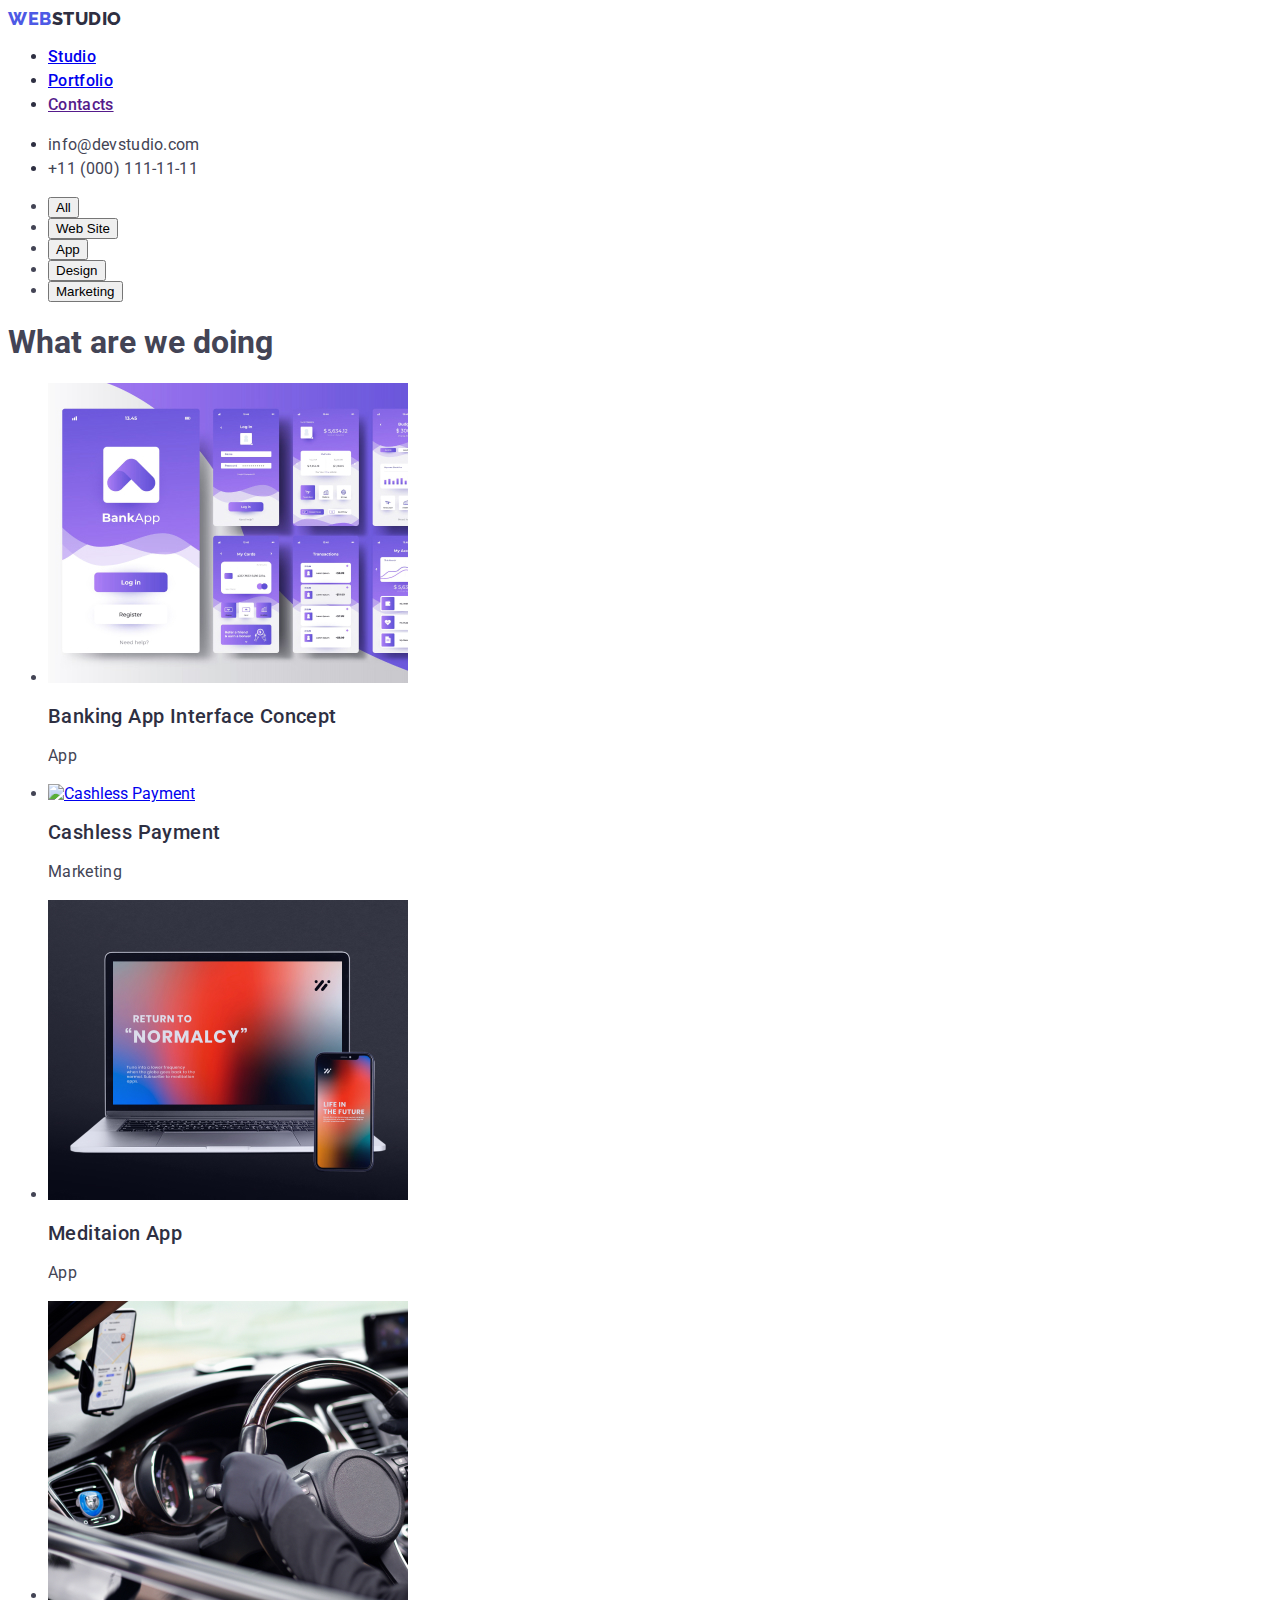
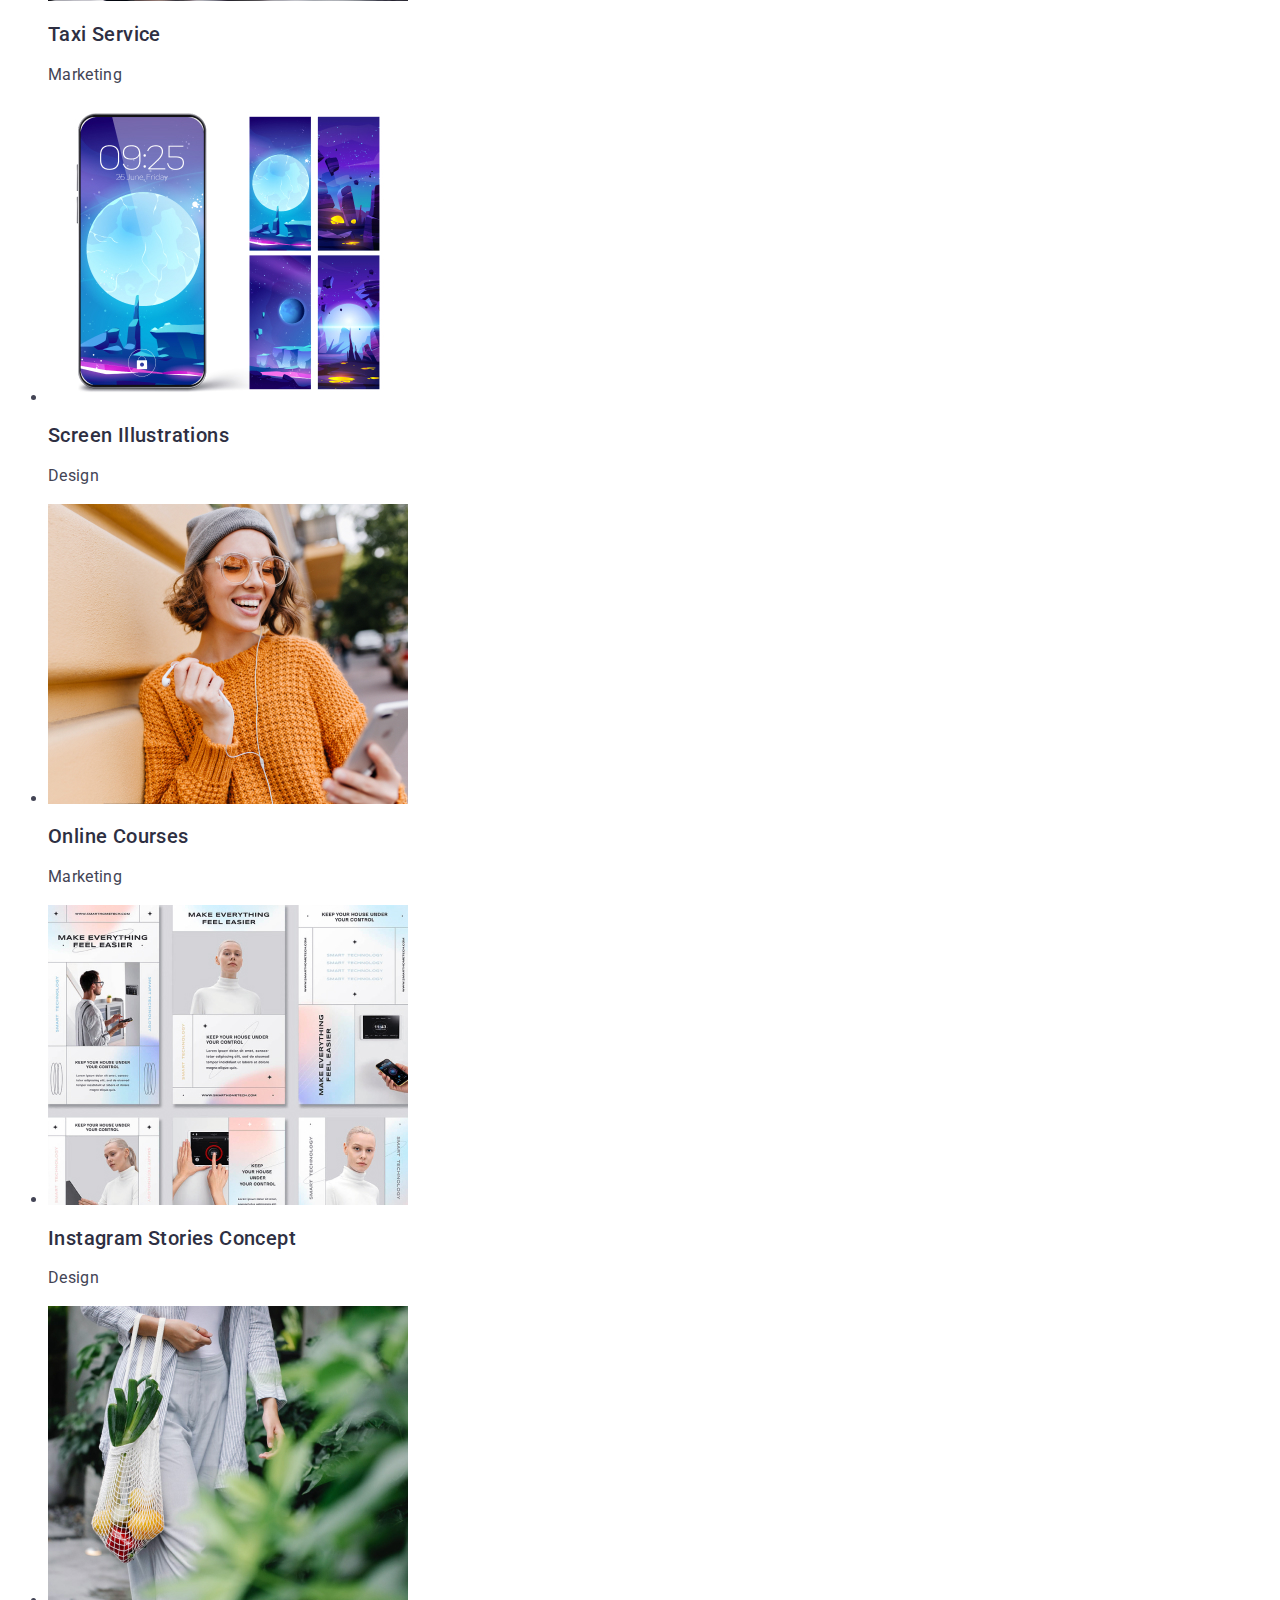
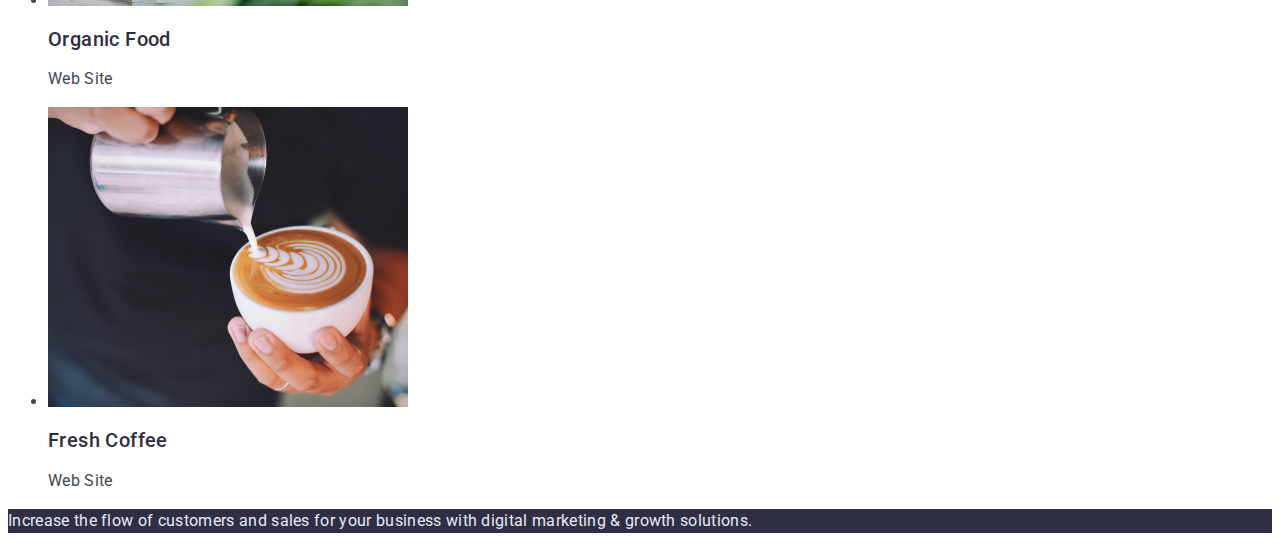
==== portfolio.html @ c4b6f971 "start" ====
<!DOCTYPE html>
<html lang="en">
  <head>
    <meta charset="UTF-8" />
    <meta http-equiv="X-UA-Compatible" content="IE=edge" />
    <meta name="viewport" content="width=device-width, initial-scale=1.0" />
    <title>WebStudio</title>
    <link rel="preconnect" href="https://fonts.googleapis.com" />
    <link rel="preconnect" href="https://fonts.gstatic.com" crossorigin />
    <link
      href="https://fonts.googleapis.com/css2?family=Raleway:wght@800&family=Roboto:wght@400;500;700&display=swap"
      rel="stylesheet"
    />
    <link rel="stylesheet" href="./css/style.css" />
  </head>
  <!-- HEADER -->
  <body class="body" id="body">
    <header class="header">
      <nav class="header-nav">
        <a class="header-logo link" href="./index.html"
          >WEB<span class="header-studio">Studio</span>
        </a>
        <ul class="header-list list">
          <li class="header-item link">
            <a href="./index.html">Studio</a>
          </li>
          <li class="header-item link">
            <a href="./portfolio.html">Portfolio</a>
          </li>
          <li class="header-item link">
            <a href="">Contacts</a>
          </li>
        </ul>
      </nav>
      <!-- ADDRESS -->
      <address class="header-address">
        <ul class="header-list list">
          <li class="header-item">
            <a class="address link" href="mailto:info@devstudio.com"
              >info@devstudio.com</a
            >
          </li>
          <li class="header-item">
            <a class="address link" href="tel:+110001111111"
              >+11 (000) 111-11-11</a
            >
          </li>
        </ul>
      </address>
    </header>
    <!-- BUTTONS -->
    <main>
      <ul class="list">
        <li>
          <button type="button" class="filter-btn">All</button>
        </li>
        <li>
          <button type="button" class="filter-btn">Web Site</button>
        </li>
        <li>
          <button type="button" class="filter-btn">App</button>
        </li>
        <li>
          <button type="button" class="filter-btn">Design</button>
        </li>

        <li>
          <button type="button" class="filter-btn">Marketing</button>
        </li>
      </ul>
      <!-- OUR PROJECTS -->

      <section>
        <h1>What are we doing</h1>
        <ul class="section-ul list">
          <li>
            <a href="./images/img.jpg">
              <img
                src="./images/img.jpg"
                alt="Banking App Interface Concept"
                width="360"
                height="300"
              />
            </a>
            <h2 class="card-titel">Banking App Interface Concept</h2>
            <p class="card-text">App</p>
          </li>
          <li>
            <a href="./images/img 2.jpg">
              <img
                src="images/img2.jpg"
                alt="Cashless Payment"
                width="360"
                height="300"
              />
            </a>
            <h2 class="card-titel">Cashless Payment</h2>
            <p class="card-text">Marketing</p>
          </li>
          <li>
            <a href="images/img3.jpg">
              <img
                src="images/img3.jpg"
                alt="Meditaion App"
                width="360"
                height="300"
              />
            </a>
            <h2 class="card-titel">Meditaion App</h2>
            <p class="card-text">App</p>
          </li>
          <li>
            <a href="images/img4.jpg">
              <img
                src="images/img4.jpg"
                alt="Taxi Service"
                width="360"
                height="300"
              />
            </a>
            <h2 class="card-titel">Taxi Service</h2>
            <p class="card-text">Marketing</p>
          </li>
          <li>
            <a href="images/img5.jpg">
              <img
                src="images/img5.jpg"
                alt="Screen Illustrations"
                width="360"
                height="300"
              />
            </a>
            <h2 class="card-titel">Screen Illustrations</h2>
            <p class="card-text">Design</p>
          </li>
          <li>
            <a href="images/img6.jpg">
              <img
                src="images/img6.jpg"
                alt="Online Courses"
                width="360"
                height="300"
              />
            </a>
            <h2 class="card-titel">Online Courses</h2>
            <p class="card-text">Marketing</p>
          </li>
          <li>
            <a href="./images/img7.jpg">
              <img
                src="images/img7.jpg"
                alt="Instagram Stories Concept"
                width="360"
                height="300"
              />
            </a>
            <h2 class="card-titel">Instagram Stories Concept</h2>
            <p class="card-text">Design</p>
          </li>
          <li>
            <a href="./images/img8.jpg">
              <img
                src="./images/img8.jpg"
                alt="Organic Food"
                width="360"
                height="300"
              />
            </a>
            <h2 class="card-titel">Organic Food</h2>
            <p class="card-text">Web Site</p>
          </li>
          <li>
            <a href="./images/img9.jpg">
              <img
                src="./images/img9.jpg"
                alt="Fresh Coffee"
                width="360"
                height="300"
              />
            </a>
            <h2 class="card-titel">Fresh Coffee</h2>
            <p class="card-text">Web Site</p>
          </li>
        </ul>
      </section>
    </main>
    <!-- FOOTER -->
    <footer class="footer-color">
      <p class="footer-text">
        Increase the flow of customers and sales for your business with digital
        marketing & growth solutions.
      </p>
    </footer>
  </body>
</html>
---- css/style.css ----
/* HEADER */
body {
  font-family: "Roboto", sans-serif;
  color: #434455;
}

.header {
  color: #ffffff;
}

.link {
  text-decoration: none;
}

.header-logo {
  font-family: "Raleway", sans-serif;
  font-style: normal;
  font-weight: 800;
  font-size: 18px;
  line-height: 1.17;
  letter-spacing: 0.03em;
  text-transform: uppercase;
  color: #4d5ae5;
  text-decoration: none;
}

.header-studio {
  font-family: "Raleway", sans-serif;
  font-style: normal;
  font-weight: 800;
  font-size: 18px;
  line-height: 1.17;
  letter-spacing: 0.03em;
  text-transform: uppercase;
  color: #2e2f42;
  text-decoration: none;
}

.header-item {
  font-weight: 500;
  font-size: 16px;
  line-height: 1.5;
  letter-spacing: 0.02em;
  color: #2e2f42;
}

/* ADDRESS */

.header-address {
  font-style: normal;
}

.header-list {
  font-weight: 400;
  font-size: 16px;
  line-height: 1.5;
  letter-spacing: 0.02em;
  color: #434455;
}

.header-list {
  font-weight: 400;
  font-size: 16px;
  line-height: 1.5;
  letter-spacing: 0.02em;
  color: #434455;
}

.link {
  text-decoration: none;
}

.address {
  font-weight: 400;
  font-size: 16px;
  line-height: 1.5;
  letter-spacing: 0.02em;
  color: #434455;
}

.address:hover {
  color: #404bbf;
}

.address:focus {
  color: #404bbf;
}

/* MAIN */

.main {
  background-color: #2e2f42;
}

.main-title {
  font-family: "Roboto", sans-serif;
  font-style: normal;
  font-weight: 700;
  font-size: 56px;
  line-height: 1.5;
  letter-spacing: 0.02em;
  color: #ffffff;
}

.modal-btn {
  font-family: "Roboto", sans-serif;
  font-weight: 500;
  font-size: 16px;
  line-height: calc(24 / 16);
  align-items: center;
  letter-spacing: 0.04em;
  cursor: pointer;
  border: none;
}

.subtitel {
  font-family: "Roboto", sans-serif;
  font-style: normal;
  font-weight: 500;
  font-size: 20px;
  line-height: 1.5;
  letter-spacing: 0.02em;
  color: #2e2f42;
}

.text {
  font-family: "Roboto", sans-serif;
  font-style: normal;
  font-weight: 400;
  font-size: 16px;
  line-height: 1.5;
  letter-spacing: 0.02em;
  color: #434455;
}

/* WHAT ARE WE DOING*/

/* OUR TEAM*/

.team-list .title {
  font-weight: 500;
  font-size: 20px;
  line-height: 1.2;
  letter-spacing: 0.02em;
}

.team-list .text {
  margin-top: 8px;
  margin-bottom: 0;
}

.team-list {
  display: flex;
}

.team-list .item {
  margin-left: 24px;
}
/* FOOTER */

.footer-color {
  background-color: #2e2f42;
}
.footer-text {
  font-family: "Roboto", sans-serif;
  font-style: normal;
  font-weight: 400;
  font-size: 16px;
  line-height: 1.5;
  letter-spacing: 0.02em;
  color: #e7e9fc;
}

/* Portfolio . html */

/* OUR PROJECTS */

.card-titel {
  font-weight: 500;
  font-size: 20px;
  line-height: 1.2;
  letter-spacing: 0.02em;
  color: #2e2f42;
}

.card-text {
  font-weight: 400;
  font-size: 16px;
  line-height: 1.5;
  letter-spacing: 0.02em;
  color: #434455;
}
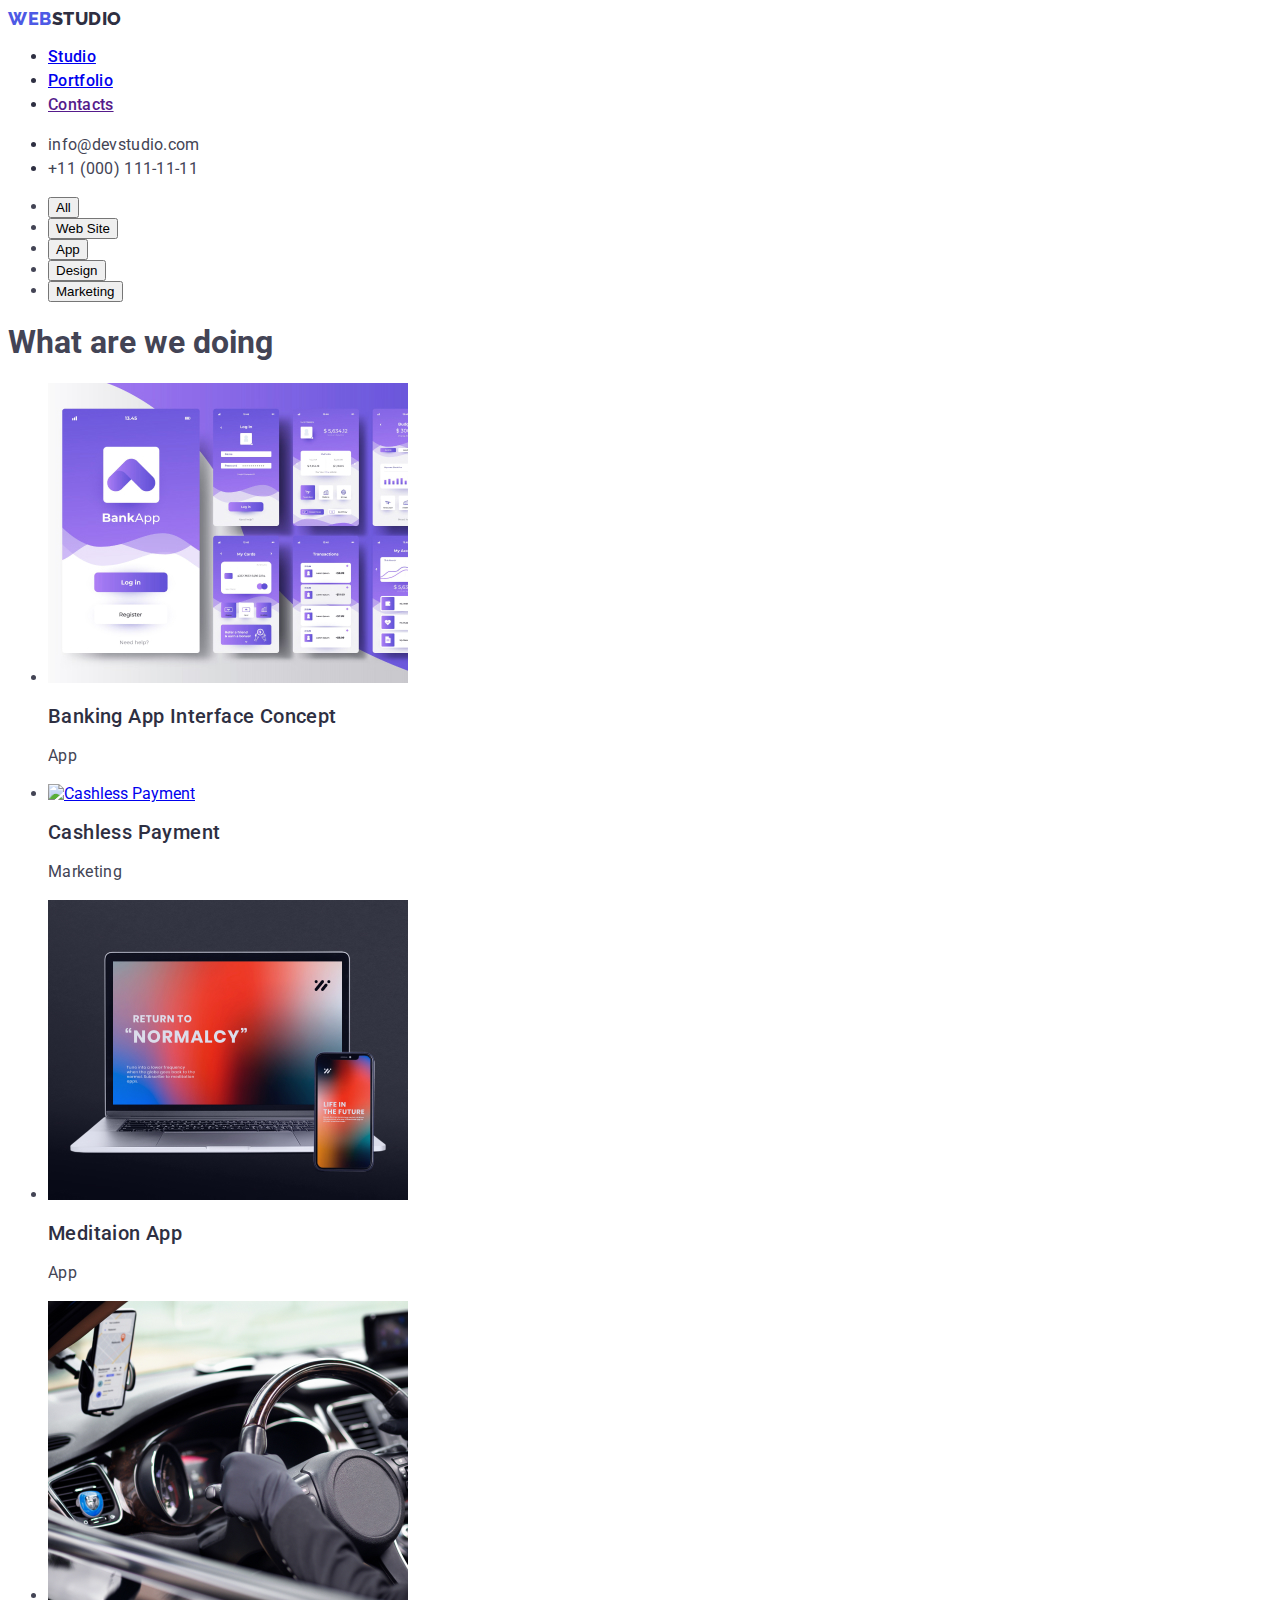
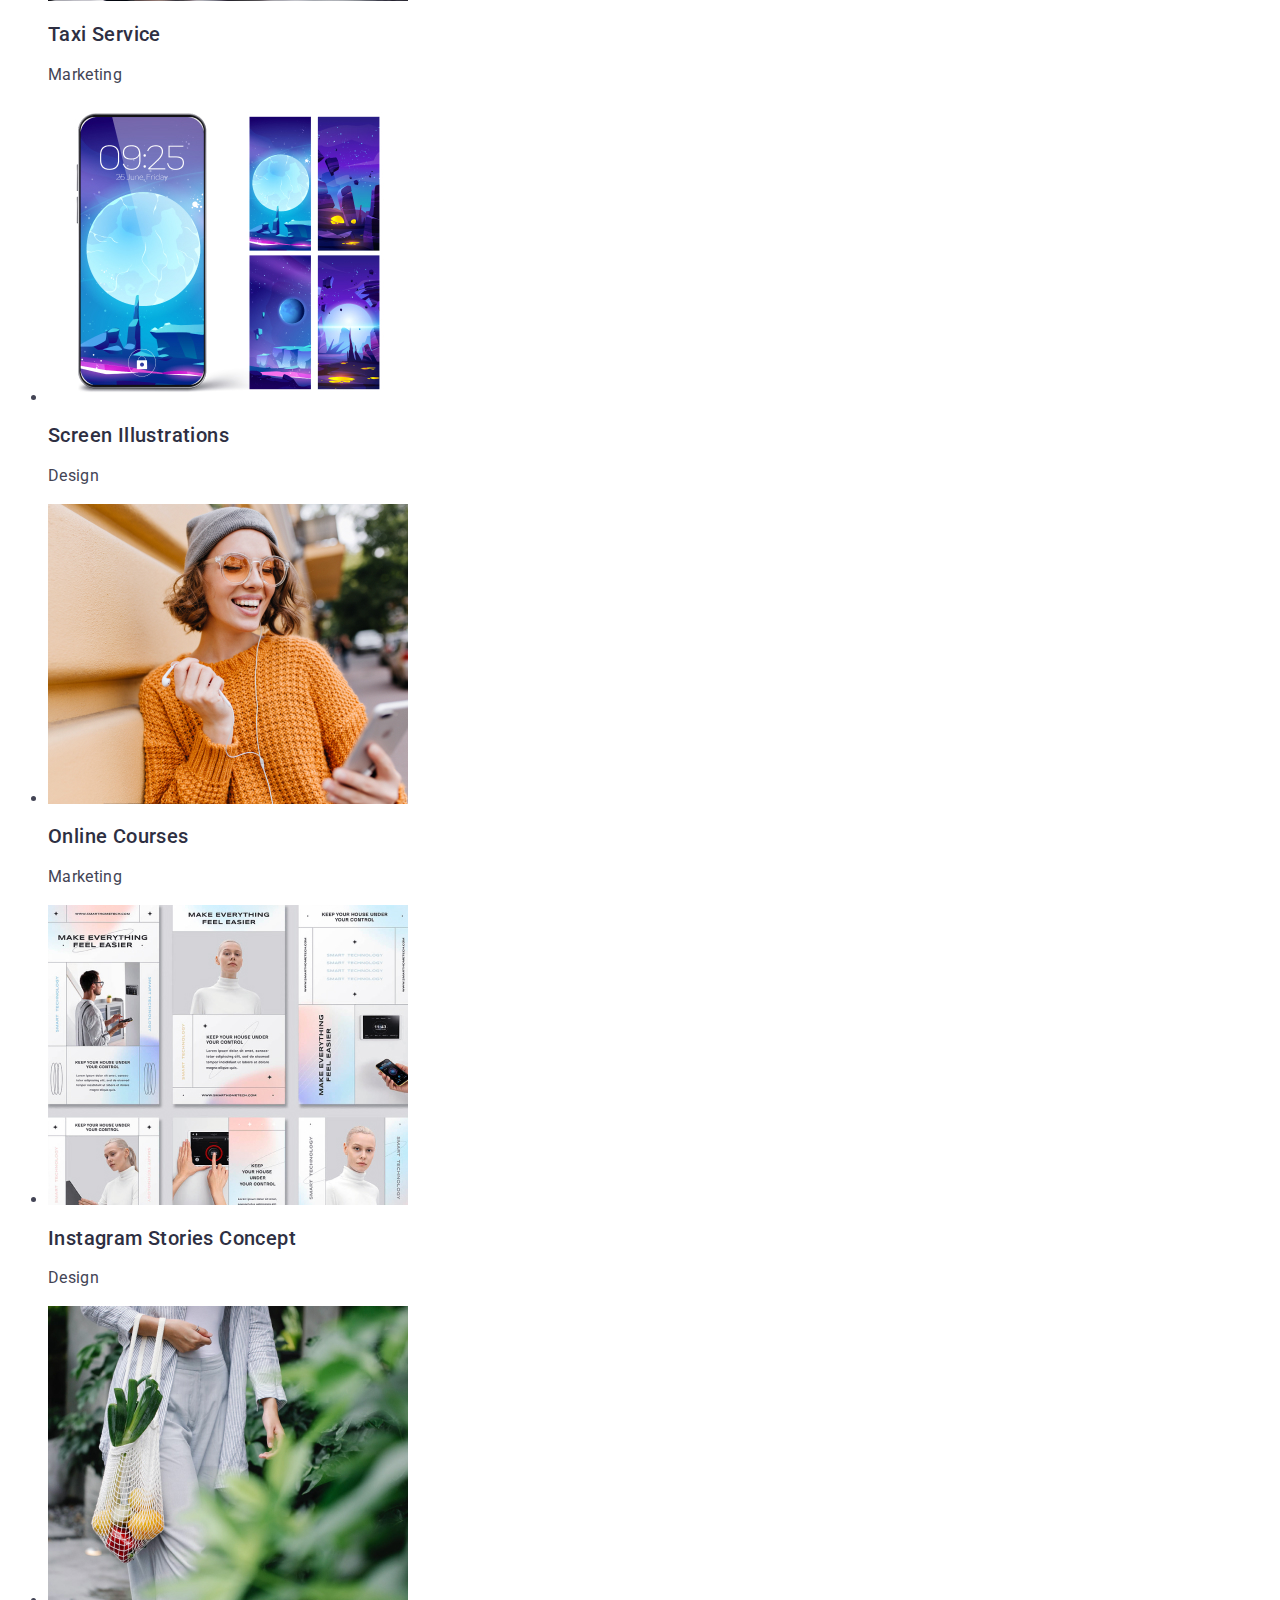
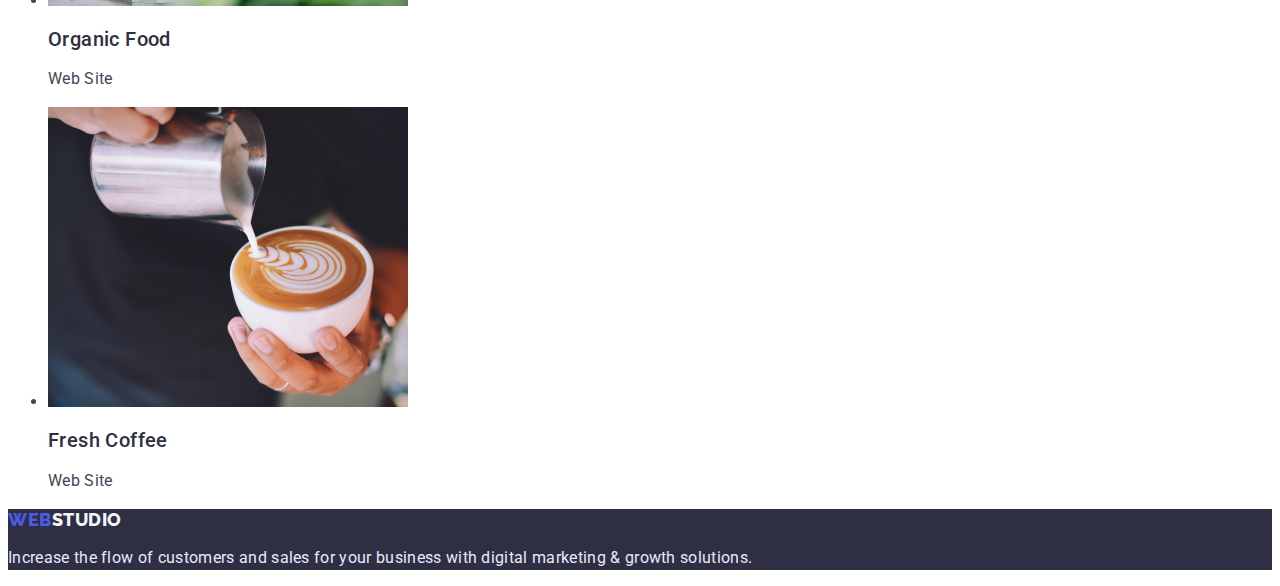
==== commit ff147d66: "start" ====
--- a/portfolio.html
+++ b/portfolio.html
@@ -186,6 +186,9 @@
     </main>
     <!-- FOOTER -->
     <footer class="footer-color">
+        <a class="header-logo link" href="./index.html"
+        >WEB<span class="header-studio-item">Studio</span>
+      </a>
       <p class="footer-text">
         Increase the flow of customers and sales for your business with digital
         marketing & growth solutions.
--- a/css/style.css
+++ b/css/style.css
@@ -170,6 +170,15 @@
   letter-spacing: 0.02em;
   color: #e7e9fc;
 }
+.header-studio-item {
+font-family: 'Raleway', sans-serif;
+font-style: normal;
+font-weight: 800;
+font-size: 18px;
+line-height: 1.17;
+letter-spacing: 0.03em;
+color: #F4F4FD
+}
 
 /* Portfolio . html */
 
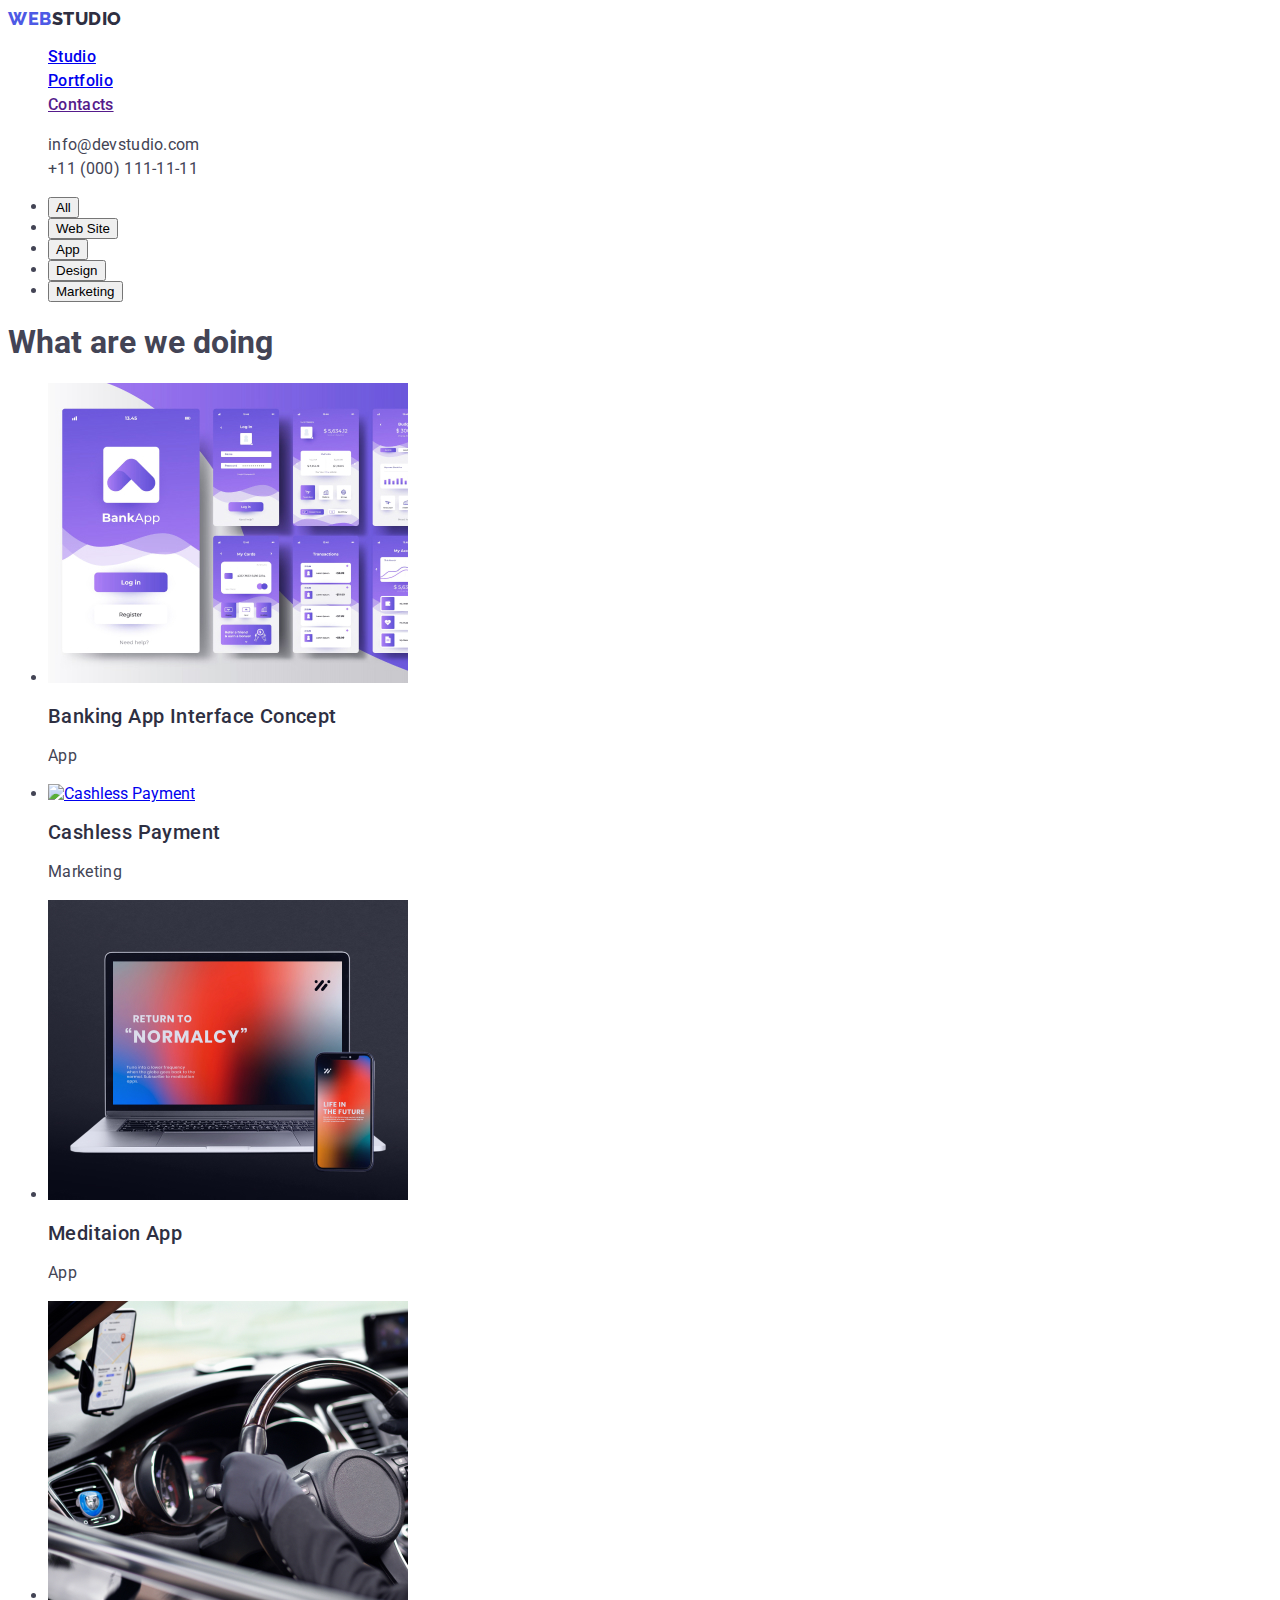
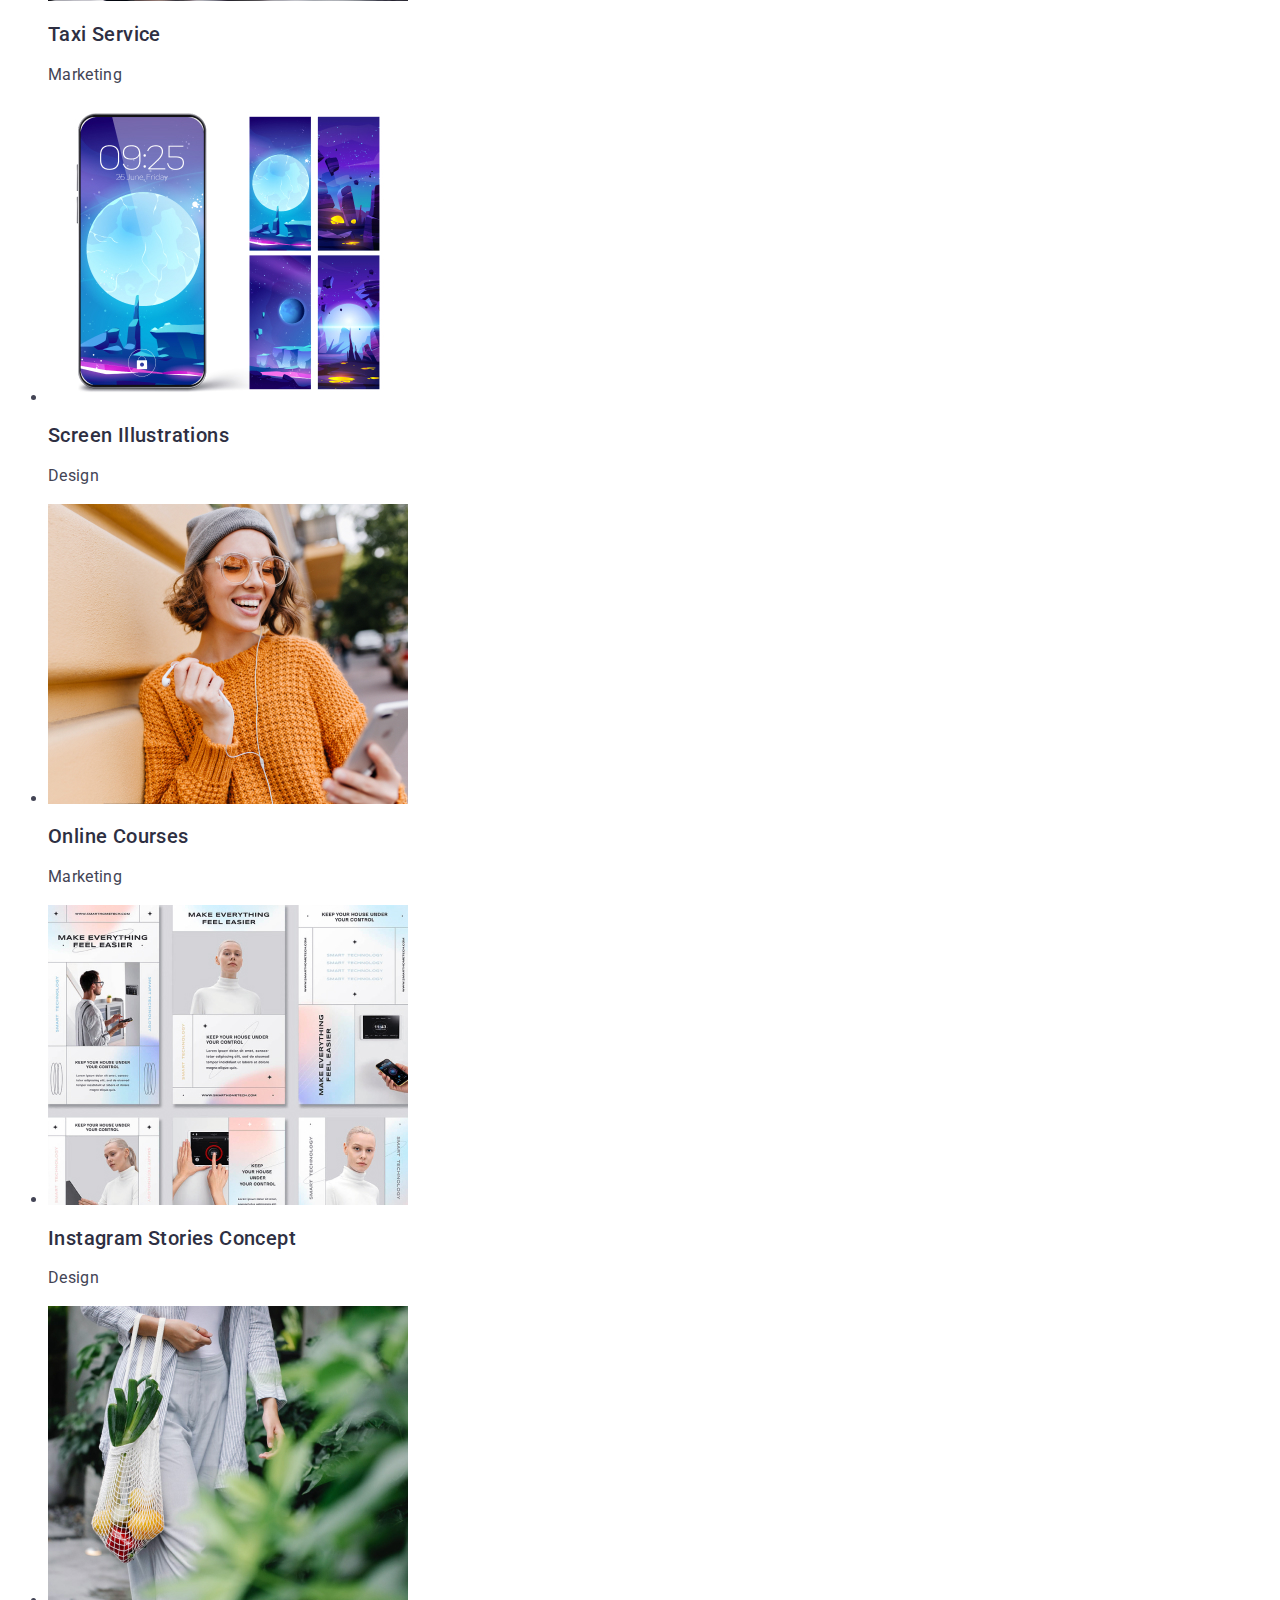
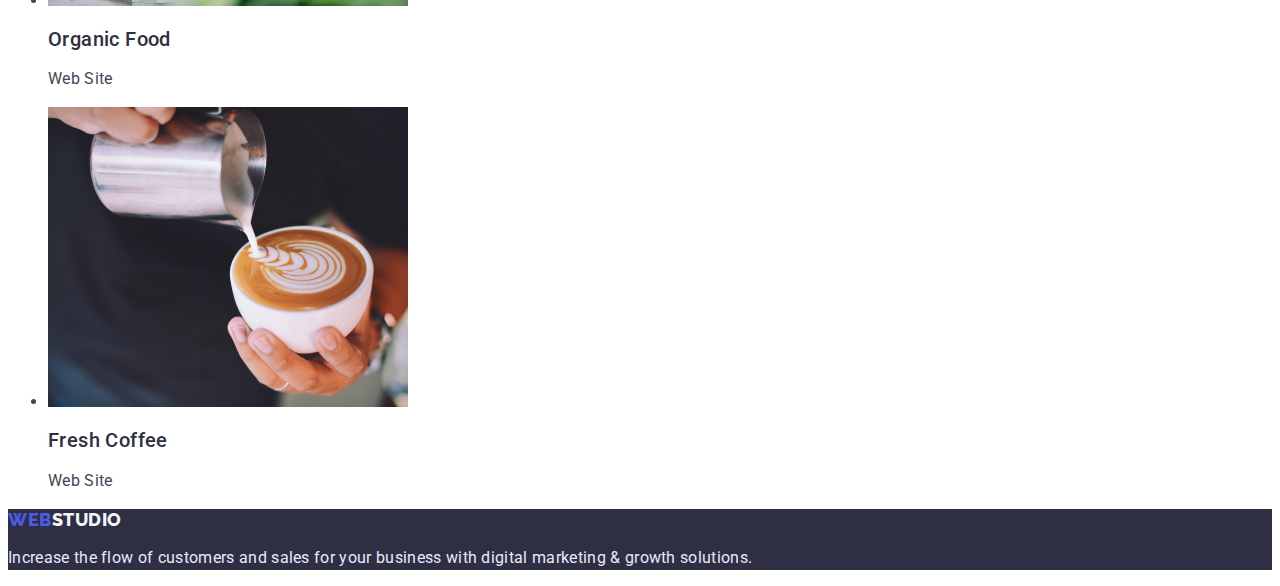
==== commit 39e59d6c: "start" ====
--- a/portfolio.html
+++ b/portfolio.html
@@ -49,7 +49,7 @@
       </address>
     </header>
     <!-- BUTTONS -->
-    <main>
+    <main class="buttons-section">
       <ul class="list">
         <li>
           <button type="button" class="filter-btn">All</button>
--- a/css/style.css
+++ b/css/style.css
@@ -42,9 +42,10 @@
   line-height: 1.5;
   letter-spacing: 0.02em;
   color: #2e2f42;
-}
-
-/* ADDRESS */
+  list-style-type: none;
+}
+
+/*** ADDRESS ****************************************************************/
 
 .header-address {
   font-style: normal;
@@ -86,7 +87,7 @@
   color: #404bbf;
 }
 
-/* MAIN */
+/*** MAIN ********************************************************/
 
 .main {
   background-color: #2e2f42;
@@ -97,9 +98,10 @@
   font-style: normal;
   font-weight: 700;
   font-size: 56px;
-  line-height: 1.5;
-  letter-spacing: 0.02em;
-  color: #ffffff;
+  line-height: 1.07;
+  letter-spacing: 0.02em;
+  color: #ffffff;
+  text-align: center;
 }
 
 .modal-btn {
@@ -111,53 +113,69 @@
   letter-spacing: 0.04em;
   cursor: pointer;
   border: none;
-}
-
+  color: #ffffff;
+}
+.subtitel-item {
+  list-style-type: none;
+}
 .subtitel {
   font-family: "Roboto", sans-serif;
   font-style: normal;
-  font-weight: 500;
-  font-size: 20px;
-  line-height: 1.5;
-  letter-spacing: 0.02em;
-  color: #2e2f42;
-}
-
-.text {
-  font-family: "Roboto", sans-serif;
-  font-style: normal;
-  font-weight: 400;
-  font-size: 16px;
-  line-height: 1.5;
-  letter-spacing: 0.02em;
-  color: #434455;
-}
-
-/* WHAT ARE WE DOING*/
-
-/* OUR TEAM*/
-
-.team-list .title {
   font-weight: 500;
   font-size: 20px;
   line-height: 1.2;
   letter-spacing: 0.02em;
-}
-
+  color: #2e2f42;
+}
+
+.text {
+  font-family: "Roboto", sans-serif;
+  font-style: normal;
+  font-weight: 400;
+  font-size: 16px;
+  line-height: 1.5;
+  letter-spacing: 0.02em;
+  color: #434455;
+}
+
+/*** WHAT ARE WE DOING****************************************************/
+
+.about-work-titel {
+  font-weight: 700;
+  font-size: 36px;
+  line-height: 1.11;
+  text-align: center;
+  letter-spacing: 0.02em;
+  text-transform: capitalize;
+  color: #2e2f42;
+}
+
+.projects-list {
+  list-style: none;
+}
+
+/**** OUR TEAM***********************************************************************/
+.team-list .title {
+  font-weight: 700;
+  font-size: 36px;
+  line-height: 1.2;
+  text-align: center;
+  letter-spacing: 0.02em;
+  color: #2e2f42;
+}
 .team-list .text {
   margin-top: 8px;
   margin-bottom: 0;
 }
-
 .team-list {
   display: flex;
 }
-
 .team-list .item {
   margin-left: 24px;
-}
-/* FOOTER */
-
+  list-style-type: none;
+}
+
+/* Footer*******************************************/
 .footer-color {
   background-color: #2e2f42;
 }
@@ -171,16 +189,25 @@
   color: #e7e9fc;
 }
 .header-studio-item {
-font-family: 'Raleway', sans-serif;
-font-style: normal;
-font-weight: 800;
-font-size: 18px;
-line-height: 1.17;
-letter-spacing: 0.03em;
-color: #F4F4FD
+  font-family: "Raleway", sans-serif;
+  font-style: normal;
+  font-weight: 800;
+  font-size: 18px;
+  line-height: 1.17;
+  letter-spacing: 0.03em;
+  text-transform: uppercase;
+  color: #f4f4fd;
+  text-decoration: none;
 }
 
 /* Portfolio . html */
+
+/* BUTTONS */
+.filter-btn:hover,
+.filter-btn:focus {
+  color: #ffffff;
+  background: #404bbf;
+}
 
 /* OUR PROJECTS */
 
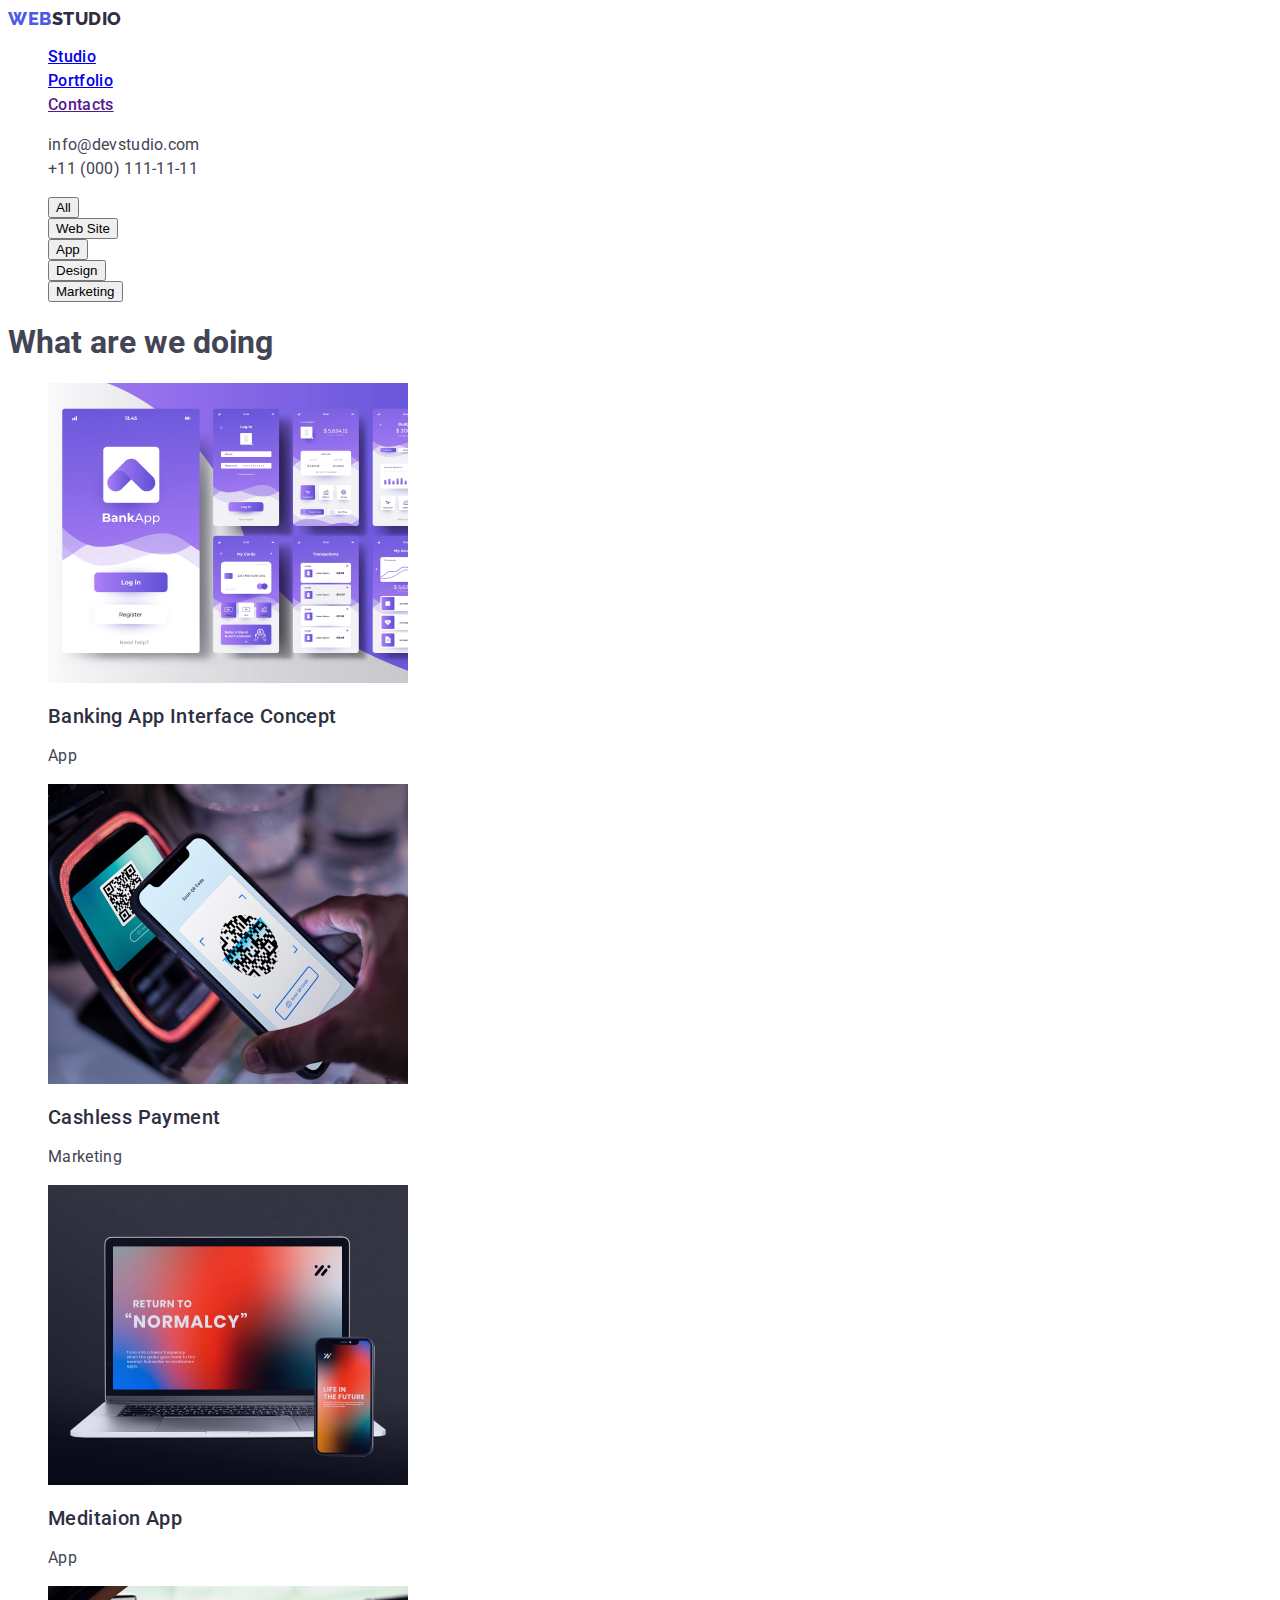
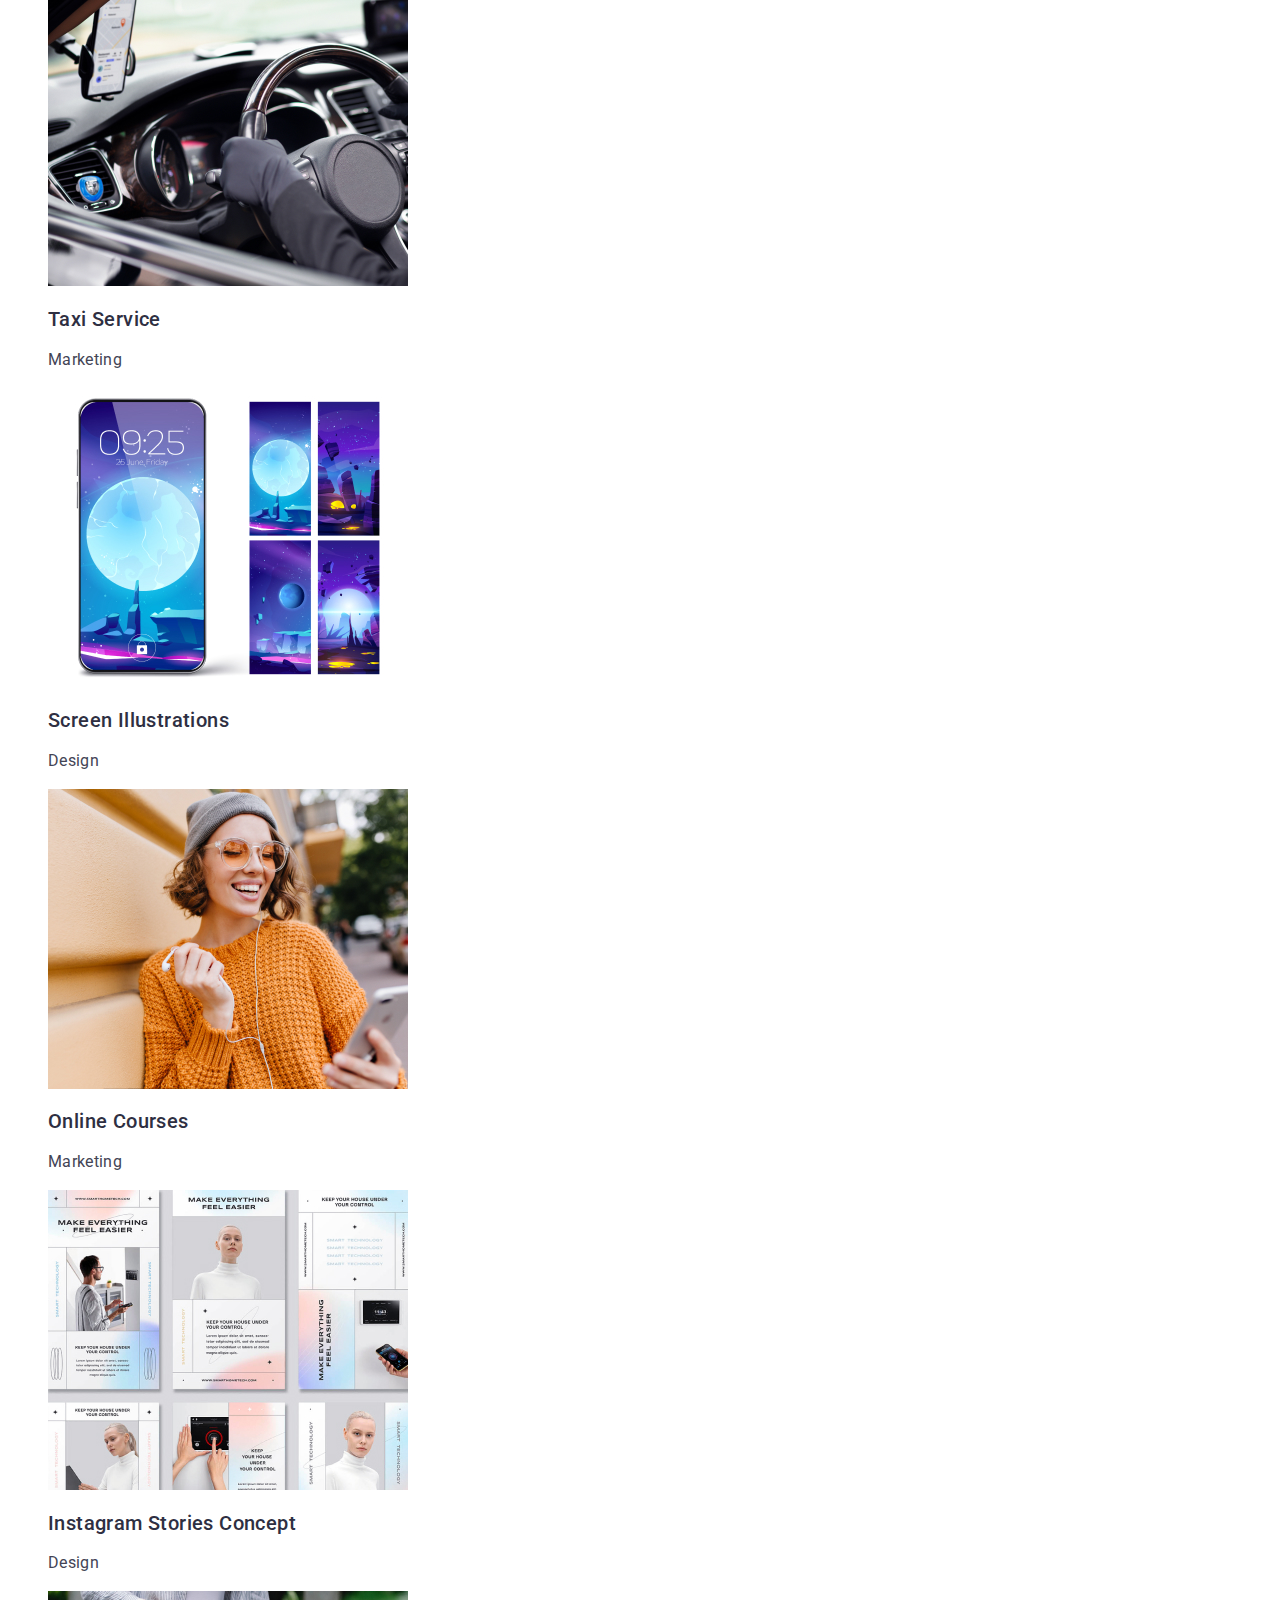
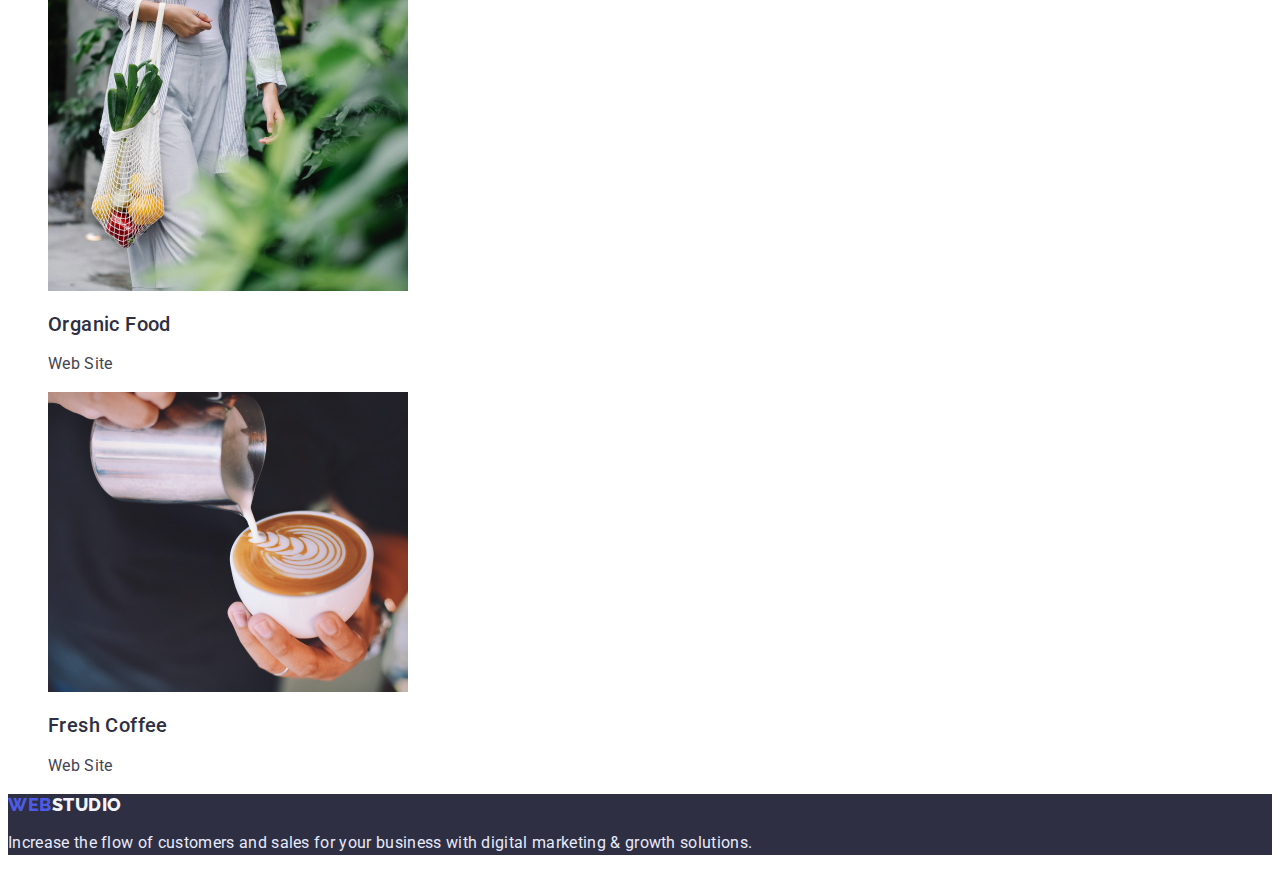
==== commit 89d91e0e: "start" ====
--- a/portfolio.html
+++ b/portfolio.html
@@ -73,7 +73,7 @@
       <section>
         <h1>What are we doing</h1>
         <ul class="section-ul list">
-          <li>
+          <li class="section-ul-item">
             <a href="./images/img.jpg">
               <img
                 src="./images/img.jpg"
@@ -85,10 +85,10 @@
             <h2 class="card-titel">Banking App Interface Concept</h2>
             <p class="card-text">App</p>
           </li>
-          <li>
+          <li class="section-ul-item">
             <a href="./images/img 2.jpg">
               <img
-                src="images/img2.jpg"
+                src="images/img 2.jpg"
                 alt="Cashless Payment"
                 width="360"
                 height="300"
@@ -97,7 +97,7 @@
             <h2 class="card-titel">Cashless Payment</h2>
             <p class="card-text">Marketing</p>
           </li>
-          <li>
+          <li class="section-ul-item">
             <a href="images/img3.jpg">
               <img
                 src="images/img3.jpg"
@@ -109,7 +109,7 @@
             <h2 class="card-titel">Meditaion App</h2>
             <p class="card-text">App</p>
           </li>
-          <li>
+          <li class="section-ul-item">
             <a href="images/img4.jpg">
               <img
                 src="images/img4.jpg"
@@ -121,7 +121,7 @@
             <h2 class="card-titel">Taxi Service</h2>
             <p class="card-text">Marketing</p>
           </li>
-          <li>
+          <li class="section-ul-item">
             <a href="images/img5.jpg">
               <img
                 src="images/img5.jpg"
@@ -133,7 +133,7 @@
             <h2 class="card-titel">Screen Illustrations</h2>
             <p class="card-text">Design</p>
           </li>
-          <li>
+          <li class="section-ul-item">
             <a href="images/img6.jpg">
               <img
                 src="images/img6.jpg"
@@ -145,7 +145,7 @@
             <h2 class="card-titel">Online Courses</h2>
             <p class="card-text">Marketing</p>
           </li>
-          <li>
+          <li class="section-ul-item">
             <a href="./images/img7.jpg">
               <img
                 src="images/img7.jpg"
@@ -157,7 +157,7 @@
             <h2 class="card-titel">Instagram Stories Concept</h2>
             <p class="card-text">Design</p>
           </li>
-          <li>
+          <li class="section-ul-item">
             <a href="./images/img8.jpg">
               <img
                 src="./images/img8.jpg"
@@ -169,7 +169,7 @@
             <h2 class="card-titel">Organic Food</h2>
             <p class="card-text">Web Site</p>
           </li>
-          <li>
+          <li class="section-ul-item">
             <a href="./images/img9.jpg">
               <img
                 src="./images/img9.jpg"
@@ -186,7 +186,7 @@
     </main>
     <!-- FOOTER -->
     <footer class="footer-color">
-        <a class="header-logo link" href="./index.html"
+      <a class="header-logo link" href="./index.html"
         >WEB<span class="header-studio-item">Studio</span>
       </a>
       <p class="footer-text">
--- a/css/style.css
+++ b/css/style.css
@@ -208,6 +208,13 @@
   color: #ffffff;
   background: #404bbf;
 }
+.list {
+  list-style: none;
+}
+
+.section-ul {
+  list-style: none;
+}
 
 /* OUR PROJECTS */
 
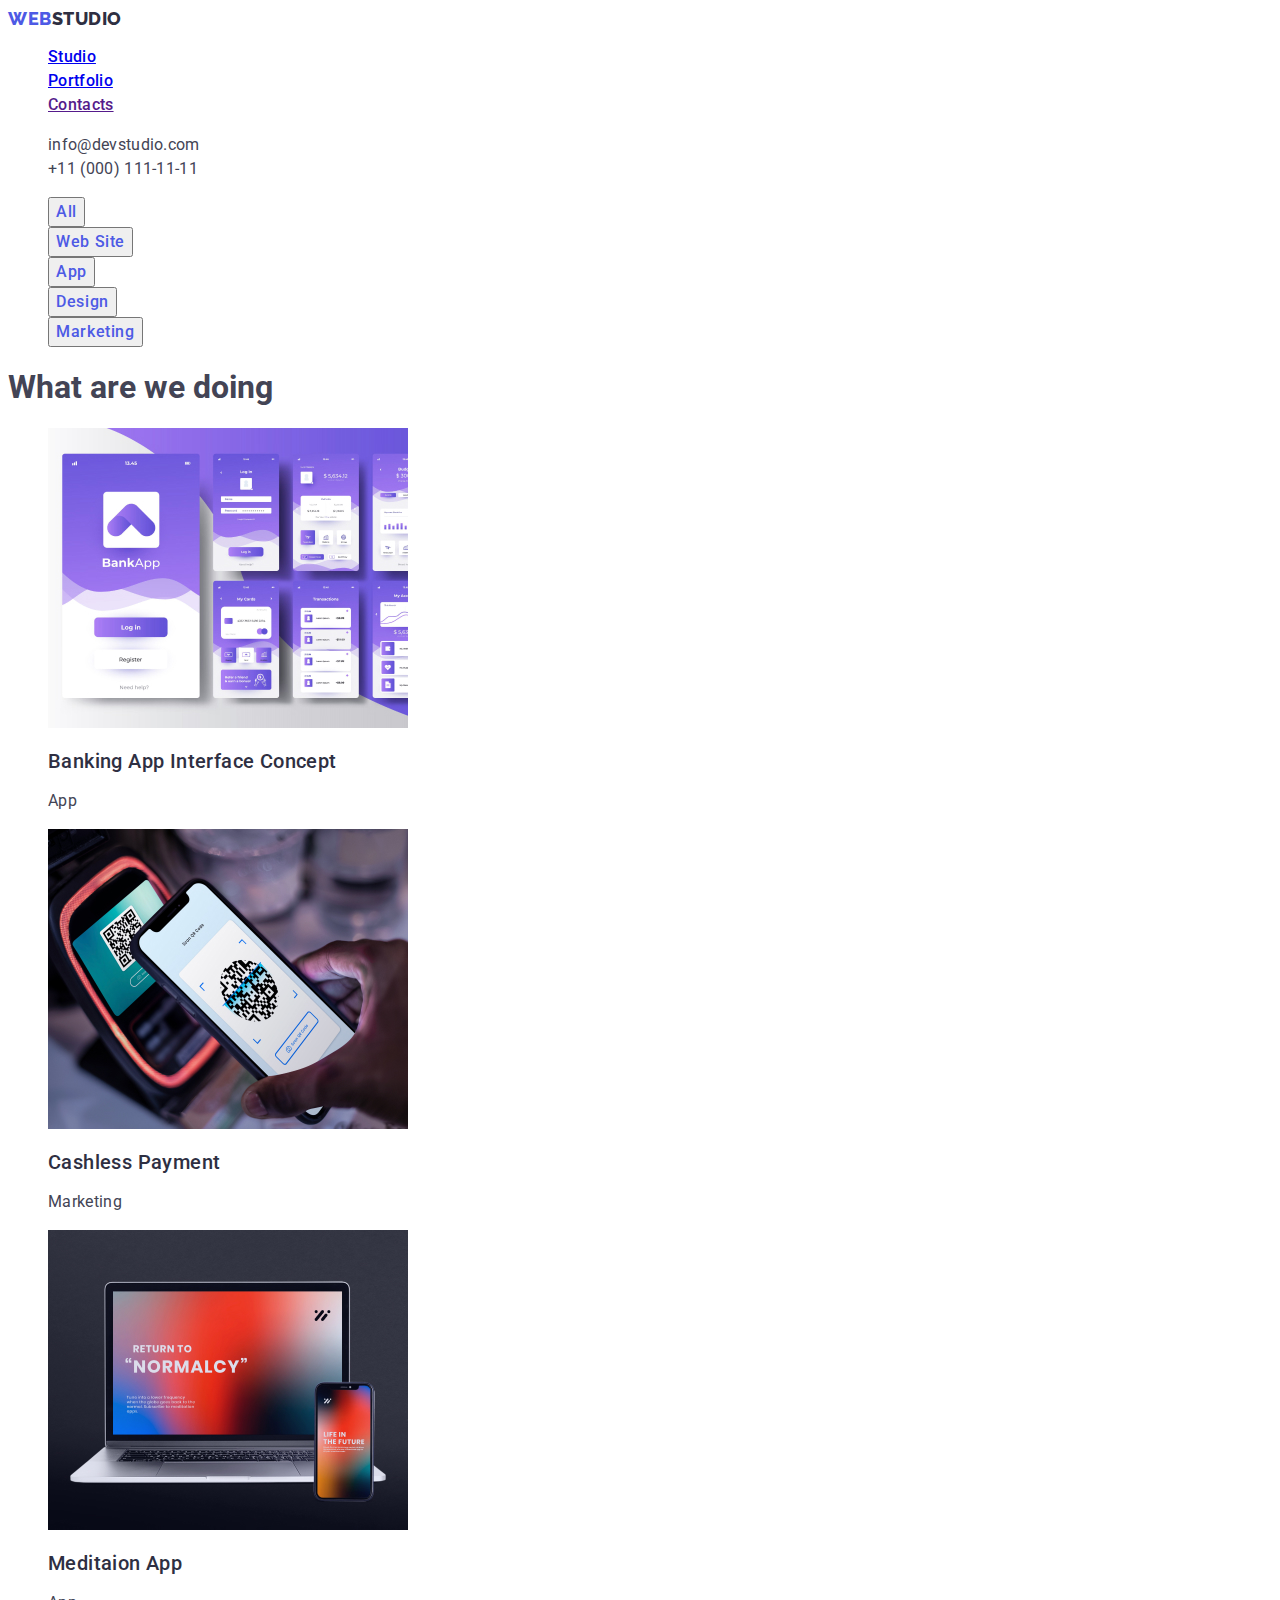
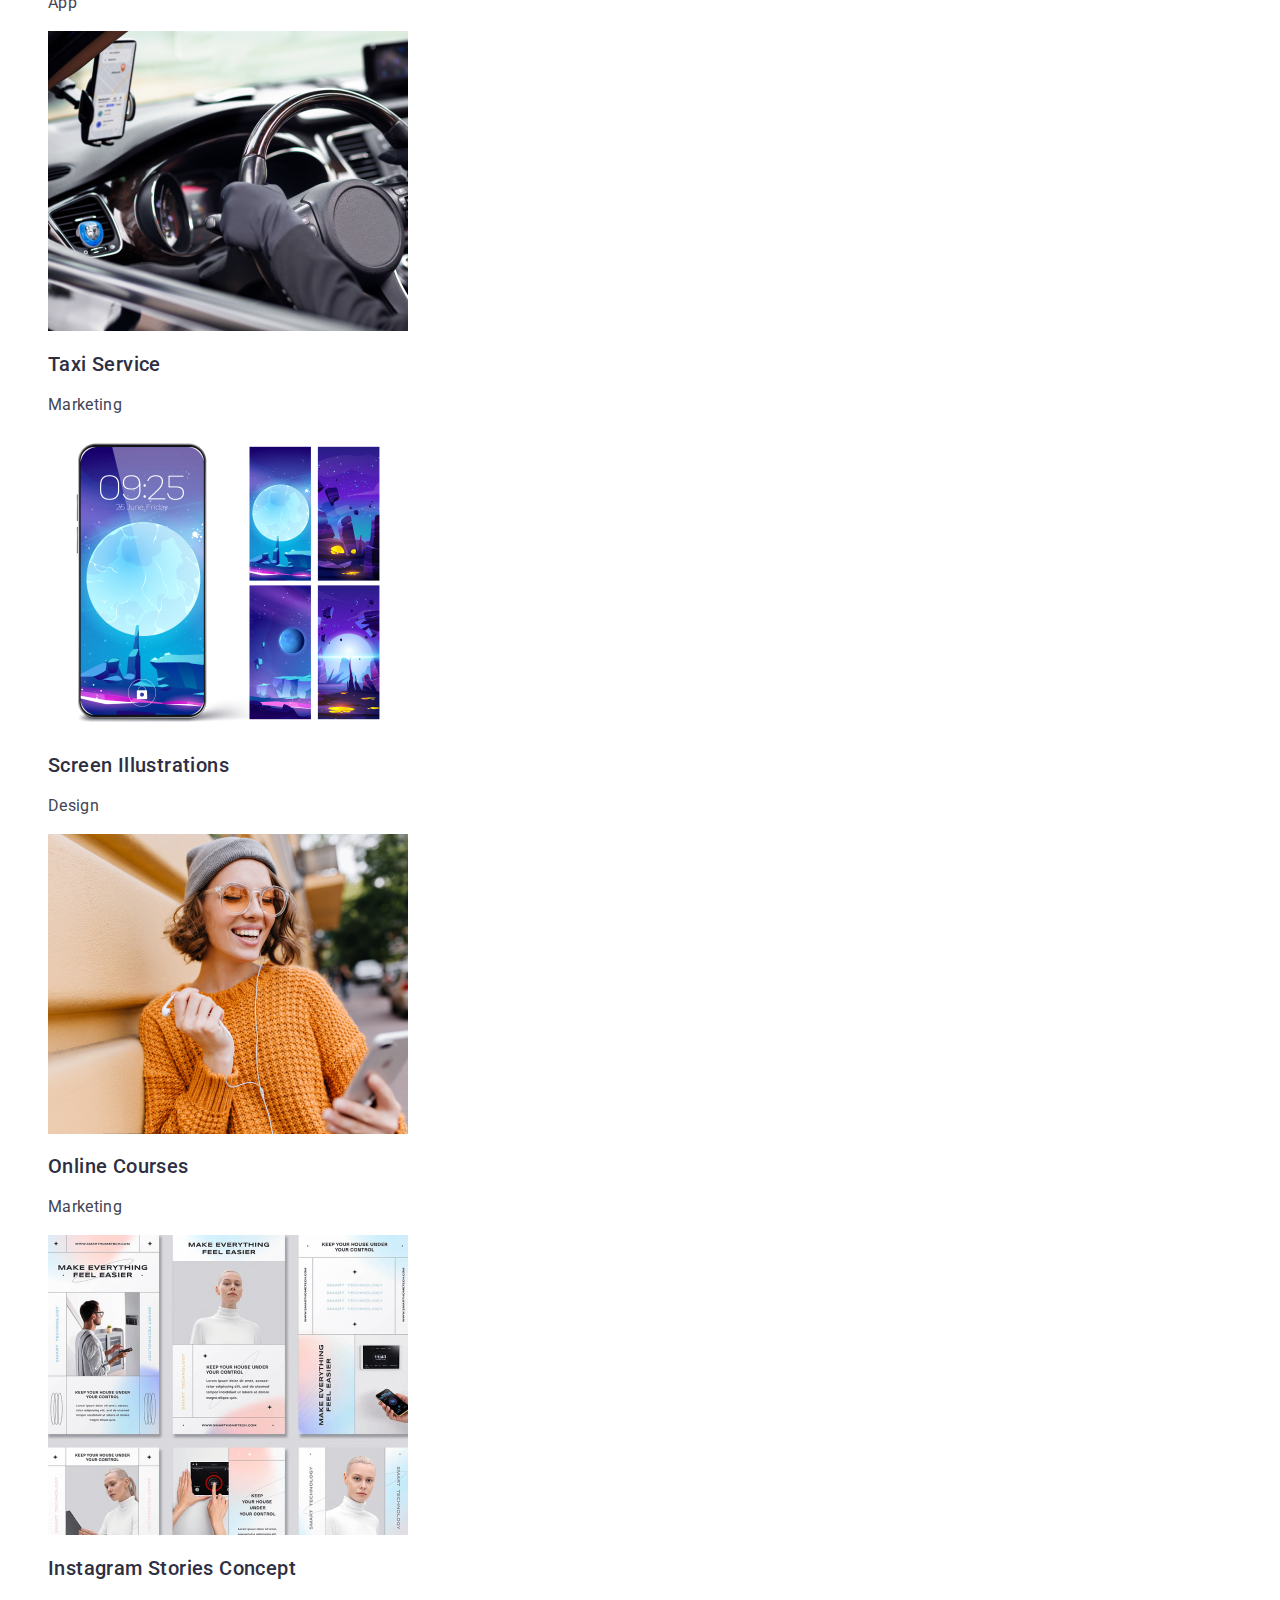
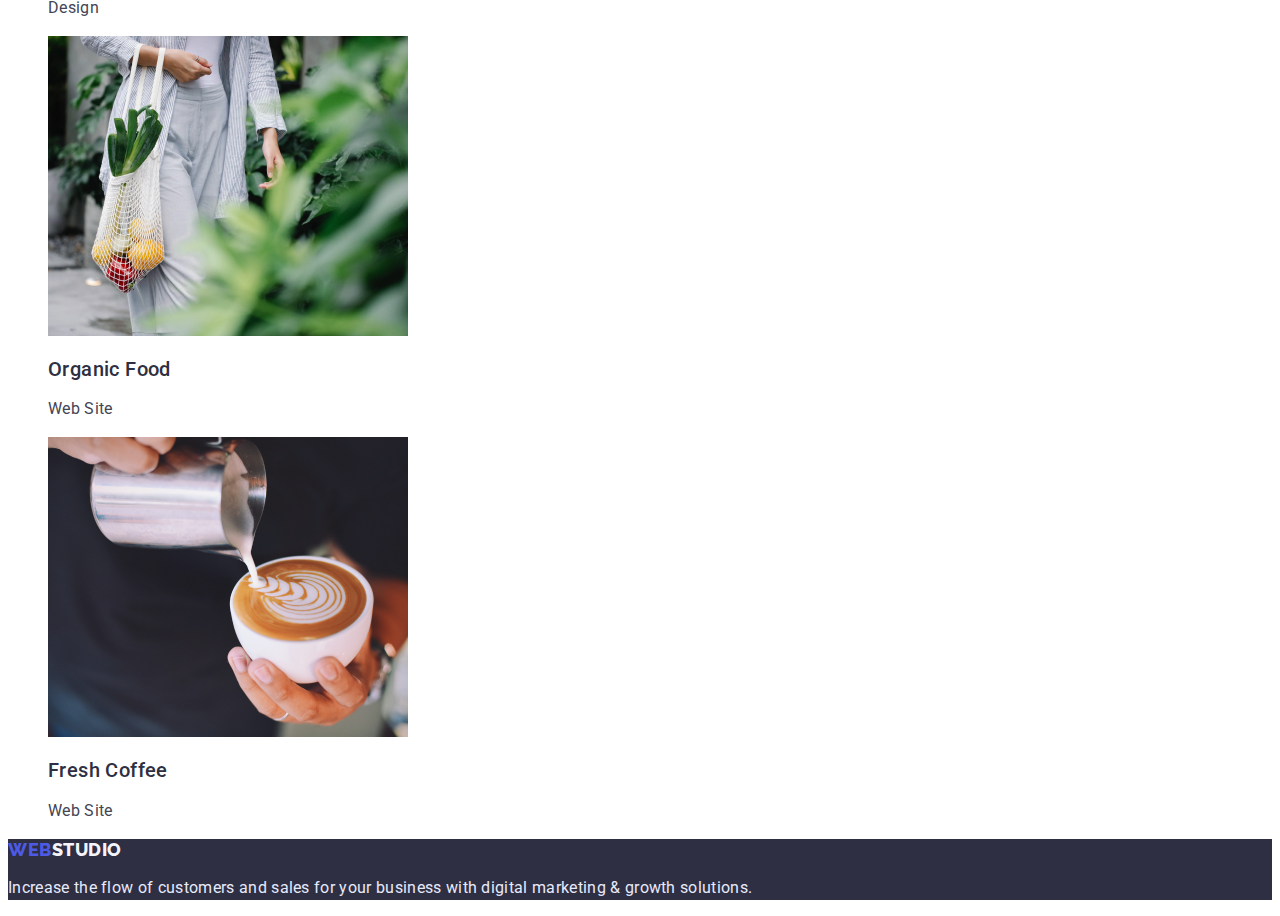
==== commit 8deb3dd4: "start" ====
--- a/portfolio.html
+++ b/portfolio.html
@@ -51,20 +51,20 @@
     <!-- BUTTONS -->
     <main class="buttons-section">
       <ul class="list">
-        <li>
+        <li class="button-item">
           <button type="button" class="filter-btn">All</button>
         </li>
-        <li>
+        <li class="button-item">
           <button type="button" class="filter-btn">Web Site</button>
         </li>
-        <li>
+        <li class="button-item">
           <button type="button" class="filter-btn">App</button>
         </li>
-        <li>
+        <li class="button-item">
           <button type="button" class="filter-btn">Design</button>
         </li>
 
-        <li>
+        <li class="button-item">
           <button type="button" class="filter-btn">Marketing</button>
         </li>
       </ul>
--- a/css/style.css
+++ b/css/style.css
@@ -208,12 +208,22 @@
   color: #ffffff;
   background: #404bbf;
 }
+.filter-btn {
+font-family: 'Roboto', sans-serif;
+font-style: normal;
+font-weight: 500;
+font-size: 16px;
+line-height: 1.5;
+display: flex;
+letter-spacing: 0.04em;
+color: #4D5AE5;
+}
 .list {
   list-style: none;
 }
 
-.section-ul {
-  list-style: none;
+.section-ul-item {
+  list-style-type: none;
 }
 
 /* OUR PROJECTS */
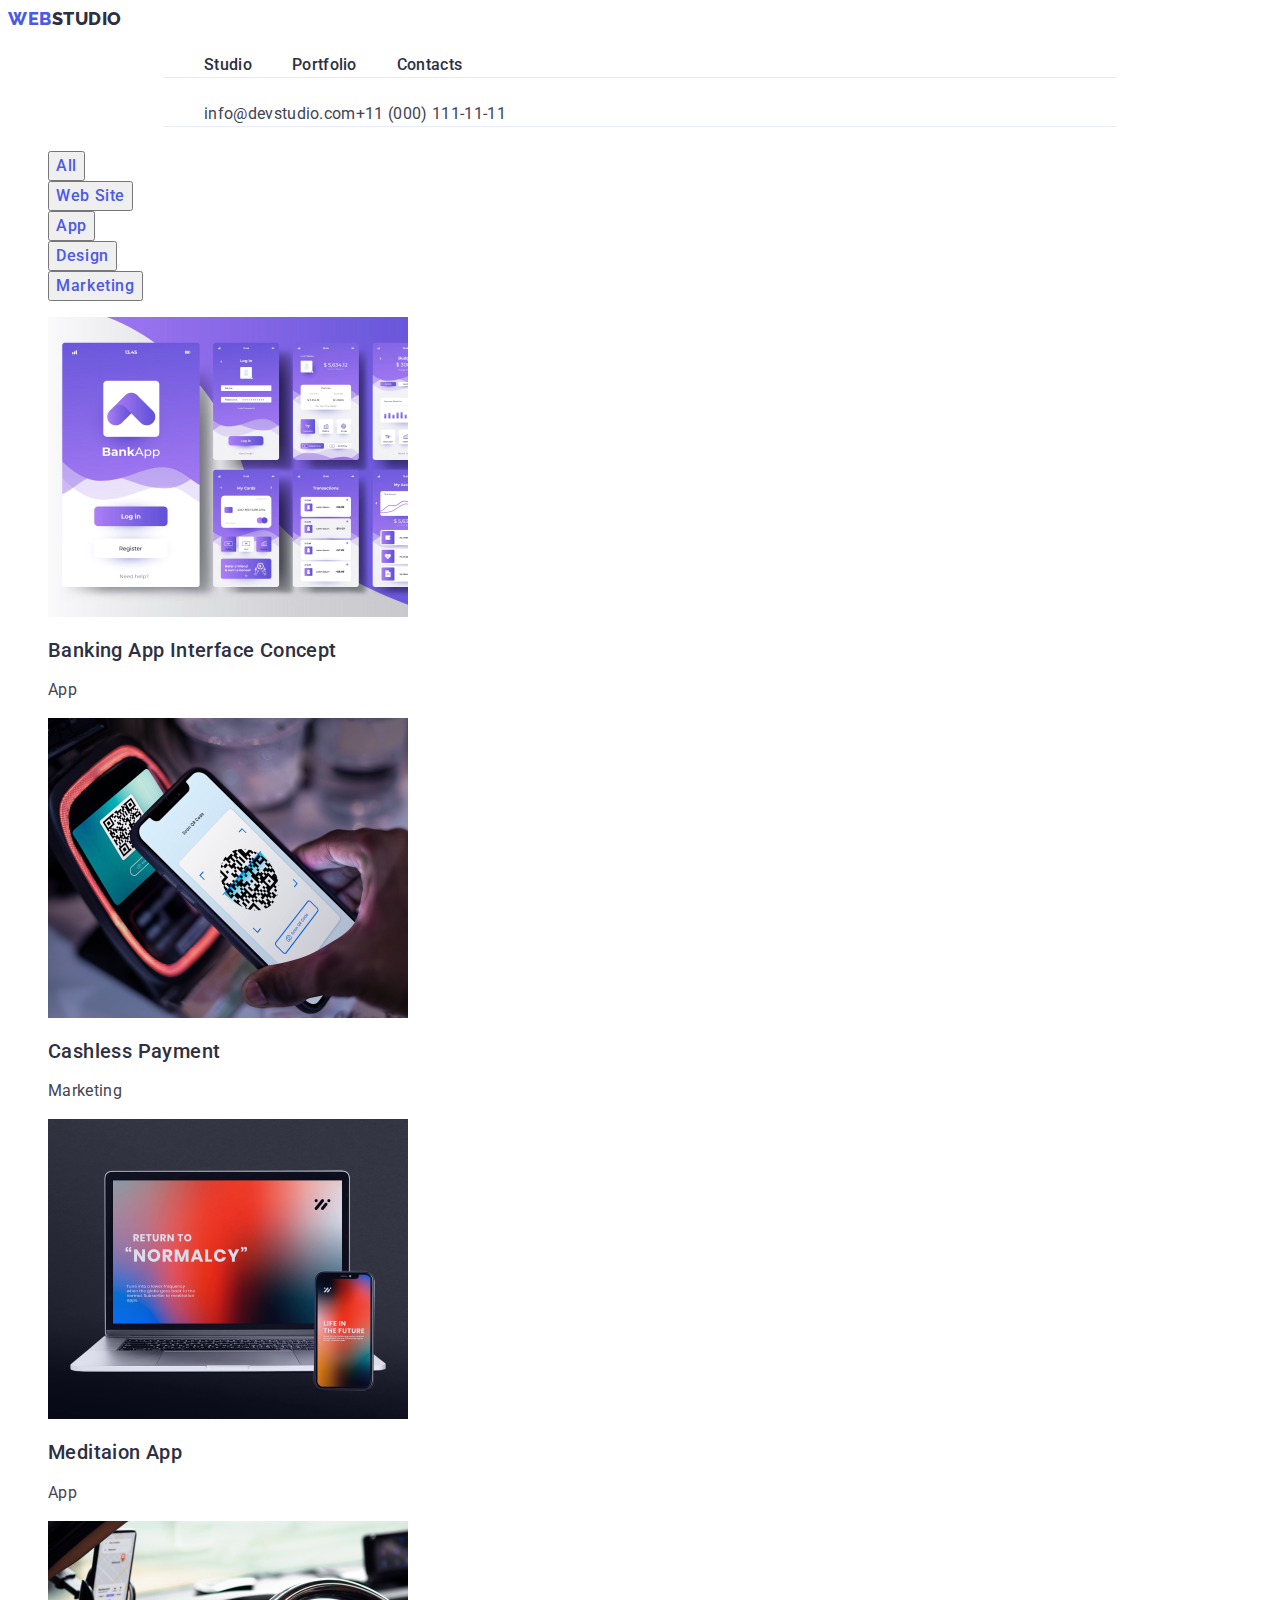
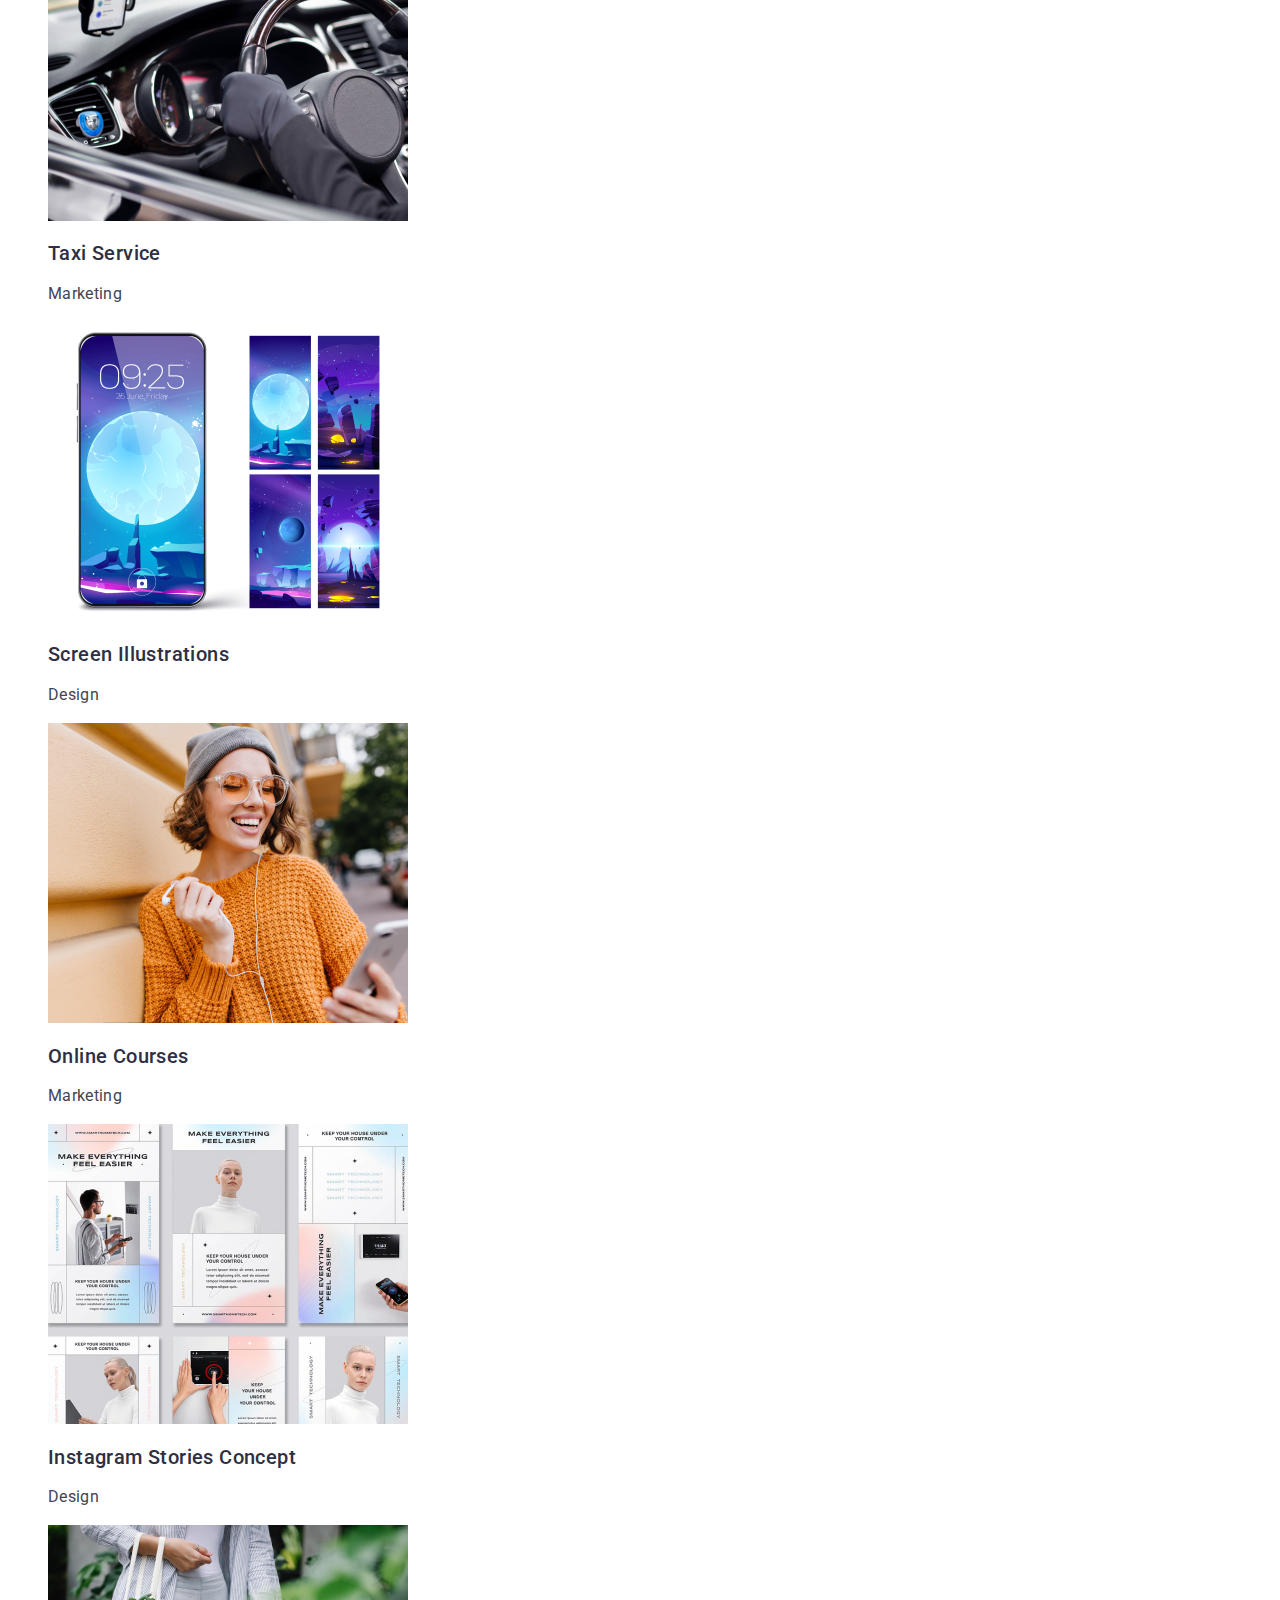
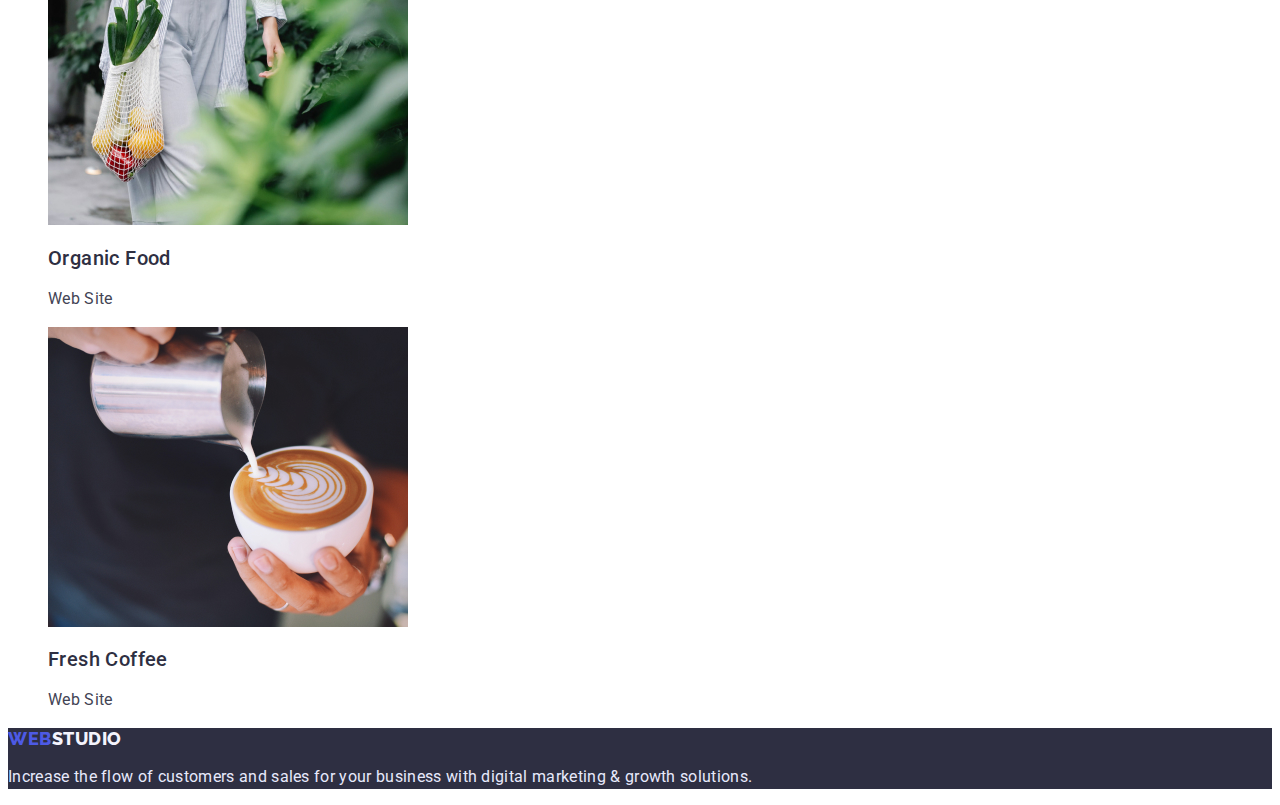
==== commit 43e42247: "start" ====
--- a/portfolio.html
+++ b/portfolio.html
@@ -20,15 +20,15 @@
         <a class="header-logo link" href="./index.html"
           >WEB<span class="header-studio">Studio</span>
         </a>
-        <ul class="header-list list">
+        <ul class="header-ul list">
           <li class="header-item link">
-            <a href="./index.html">Studio</a>
+            <a class="header-link" href="./index.html">Studio</a>
           </li>
           <li class="header-item link">
-            <a href="./portfolio.html">Portfolio</a>
+            <a class="header-link" href="./portfolio.html">Portfolio</a>
           </li>
           <li class="header-item link">
-            <a href="">Contacts</a>
+            <a class="header-link" href="">Contacts</a>
           </li>
         </ul>
       </nav>
@@ -50,31 +50,30 @@
     </header>
     <!-- BUTTONS -->
     <main class="buttons-section">
-      <ul class="list">
-        <li class="button-item">
-          <button type="button" class="filter-btn">All</button>
-        </li>
-        <li class="button-item">
-          <button type="button" class="filter-btn">Web Site</button>
-        </li>
-        <li class="button-item">
-          <button type="button" class="filter-btn">App</button>
-        </li>
-        <li class="button-item">
-          <button type="button" class="filter-btn">Design</button>
-        </li>
+      <section>
+        <h1 hidden>What are we doing</h1>
+        <ul class="list">
+          <li class="button-item">
+            <button type="button" class="filter-btn">All</button>
+          </li>
+          <li class="button-item">
+            <button type="button" class="filter-btn">Web Site</button>
+          </li>
+          <li class="button-item">
+            <button type="button" class="filter-btn">App</button>
+          </li>
+          <li class="button-item">
+            <button type="button" class="filter-btn">Design</button>
+          </li>
 
-        <li class="button-item">
-          <button type="button" class="filter-btn">Marketing</button>
-        </li>
-      </ul>
-      <!-- OUR PROJECTS -->
-
-      <section>
-        <h1>What are we doing</h1>
+          <li class="button-item">
+            <button type="button" class="filter-btn">Marketing</button>
+          </li>
+        </ul>
+        <!-- OUR PROJECTS -->
         <ul class="section-ul list">
           <li class="section-ul-item">
-            <a href="./images/img.jpg">
+            <a class="img-link" href="./images/img.jpg">
               <img
                 src="./images/img.jpg"
                 alt="Banking App Interface Concept"
@@ -86,7 +85,7 @@
             <p class="card-text">App</p>
           </li>
           <li class="section-ul-item">
-            <a href="./images/img 2.jpg">
+            <a class="img-link" href="./images/img 2.jpg">
               <img
                 src="images/img 2.jpg"
                 alt="Cashless Payment"
@@ -98,7 +97,7 @@
             <p class="card-text">Marketing</p>
           </li>
           <li class="section-ul-item">
-            <a href="images/img3.jpg">
+            <a class="img-link" href="images/img3.jpg">
               <img
                 src="images/img3.jpg"
                 alt="Meditaion App"
@@ -110,7 +109,7 @@
             <p class="card-text">App</p>
           </li>
           <li class="section-ul-item">
-            <a href="images/img4.jpg">
+            <a class="img-link" href="images/img4.jpg">
               <img
                 src="images/img4.jpg"
                 alt="Taxi Service"
@@ -122,7 +121,7 @@
             <p class="card-text">Marketing</p>
           </li>
           <li class="section-ul-item">
-            <a href="images/img5.jpg">
+            <a class="img-link" href="images/img5.jpg">
               <img
                 src="images/img5.jpg"
                 alt="Screen Illustrations"
@@ -134,7 +133,7 @@
             <p class="card-text">Design</p>
           </li>
           <li class="section-ul-item">
-            <a href="images/img6.jpg">
+            <a class="img-link" href="images/img6.jpg">
               <img
                 src="images/img6.jpg"
                 alt="Online Courses"
@@ -146,7 +145,7 @@
             <p class="card-text">Marketing</p>
           </li>
           <li class="section-ul-item">
-            <a href="./images/img7.jpg">
+            <a class="img-link" href="./images/img7.jpg">
               <img
                 src="images/img7.jpg"
                 alt="Instagram Stories Concept"
@@ -158,7 +157,7 @@
             <p class="card-text">Design</p>
           </li>
           <li class="section-ul-item">
-            <a href="./images/img8.jpg">
+            <a class="img-link" href="./images/img8.jpg">
               <img
                 src="./images/img8.jpg"
                 alt="Organic Food"
@@ -170,7 +169,7 @@
             <p class="card-text">Web Site</p>
           </li>
           <li class="section-ul-item">
-            <a href="./images/img9.jpg">
+            <a class="img-link" href="./images/img9.jpg">
               <img
                 src="./images/img9.jpg"
                 alt="Fresh Coffee"
--- a/css/style.css
+++ b/css/style.css
@@ -1,7 +1,8 @@
 /* HEADER */
-body {
+:root body {
   font-family: "Roboto", sans-serif;
   color: #434455;
+  background: #ffffff;
 }
 
 .header {
@@ -14,7 +15,6 @@
 
 .header-logo {
   font-family: "Raleway", sans-serif;
-  font-style: normal;
   font-weight: 800;
   font-size: 18px;
   line-height: 1.17;
@@ -36,19 +36,36 @@
   text-decoration: none;
 }
 
-.header-item {
-  font-weight: 500;
-  font-size: 16px;
-  line-height: 1.5;
-  letter-spacing: 0.02em;
-  color: #2e2f42;
-  list-style-type: none;
+.header-link {
+  font-weight: 500;
+  font-size: 16px;
+  line-height: 1.5;
+  letter-spacing: 0.02em;
+  color: #2e2f42;
+  list-style-type: none;
+}
+.header-ul {
+  display: flex;
+  gap: 40px;
+  margin: 24px 156px 24px;
+  border-bottom: 1px solid #e7e9fc;
+  margin-right: 156px;
+}
+.header-item :hover {
+  color: #2e2f42;
+}
+.header-item :active {
+  color: #2e2f42;
+}
+.header-item :focus {
+  color: #2e2f42;
 }
 
 /*** ADDRESS ****************************************************************/
 
 .header-address {
   font-style: normal;
+  margin-right: auto;
 }
 
 .header-list {
@@ -60,19 +77,21 @@
 }
 
 .header-list {
-  font-weight: 400;
-  font-size: 16px;
-  line-height: 1.5;
-  letter-spacing: 0.02em;
-  color: #434455;
-}
-
-.link {
-  text-decoration: none;
+  display: flex;
+  margin: 24px 156px 24px;
+  border-bottom: 1px solid #e7e9fc;
+  margin-right: 156px;
+}
+
+.header-link {
+  text-decoration: none;
+  font-size: 16px;
+  line-height: 1.5;
+  letter-spacing: 0.02em;
+  color: #2e2f42;
 }
 
 .address {
-  font-weight: 400;
   font-size: 16px;
   line-height: 1.5;
   letter-spacing: 0.02em;
@@ -94,9 +113,6 @@
 }
 
 .main-title {
-  font-family: "Roboto", sans-serif;
-  font-style: normal;
-  font-weight: 700;
   font-size: 56px;
   line-height: 1.07;
   letter-spacing: 0.02em;
@@ -119,8 +135,6 @@
   list-style-type: none;
 }
 .subtitel {
-  font-family: "Roboto", sans-serif;
-  font-style: normal;
   font-weight: 500;
   font-size: 20px;
   line-height: 1.2;
@@ -129,9 +143,6 @@
 }
 
 .text {
-  font-family: "Roboto", sans-serif;
-  font-style: normal;
-  font-weight: 400;
   font-size: 16px;
   line-height: 1.5;
   letter-spacing: 0.02em;
@@ -141,7 +152,6 @@
 /*** WHAT ARE WE DOING****************************************************/
 
 .about-work-titel {
-  font-weight: 700;
   font-size: 36px;
   line-height: 1.11;
   text-align: center;
@@ -152,13 +162,19 @@
 
 .projects-list {
   list-style: none;
+  display: flex;
 }
 
 /**** OUR TEAM***********************************************************************/
+
+.section {
+  background: #f4f4fd;
+}
 .team-list .title {
-  font-weight: 700;
-  font-size: 36px;
-  line-height: 1.2;
+  font-weight: 500;
+  font-size: 20px;
+  font-size: 20px;
+  line-height: 24px;
   text-align: center;
   letter-spacing: 0.02em;
   color: #2e2f42;
@@ -173,6 +189,7 @@
 .team-list .item {
   margin-left: 24px;
   list-style-type: none;
+  background: #ffffff;
 }
 
 /* Footer*******************************************/
@@ -180,9 +197,6 @@
   background-color: #2e2f42;
 }
 .footer-text {
-  font-family: "Roboto", sans-serif;
-  font-style: normal;
-  font-weight: 400;
   font-size: 16px;
   line-height: 1.5;
   letter-spacing: 0.02em;
@@ -209,15 +223,16 @@
   background: #404bbf;
 }
 .filter-btn {
-font-family: 'Roboto', sans-serif;
-font-style: normal;
-font-weight: 500;
-font-size: 16px;
-line-height: 1.5;
-display: flex;
-letter-spacing: 0.04em;
-color: #4D5AE5;
-}
+  font-family: "Roboto", sans-serif;
+  font-style: normal;
+  font-weight: 500;
+  font-size: 16px;
+  line-height: 1.5;
+  display: flex;
+  letter-spacing: 0.04em;
+  color: #4d5ae5;
+}
+
 .list {
   list-style: none;
 }
@@ -226,6 +241,9 @@
   list-style-type: none;
 }
 
+.img-link {
+  background: #ffffff;
+}
 /* OUR PROJECTS */
 
 .card-titel {
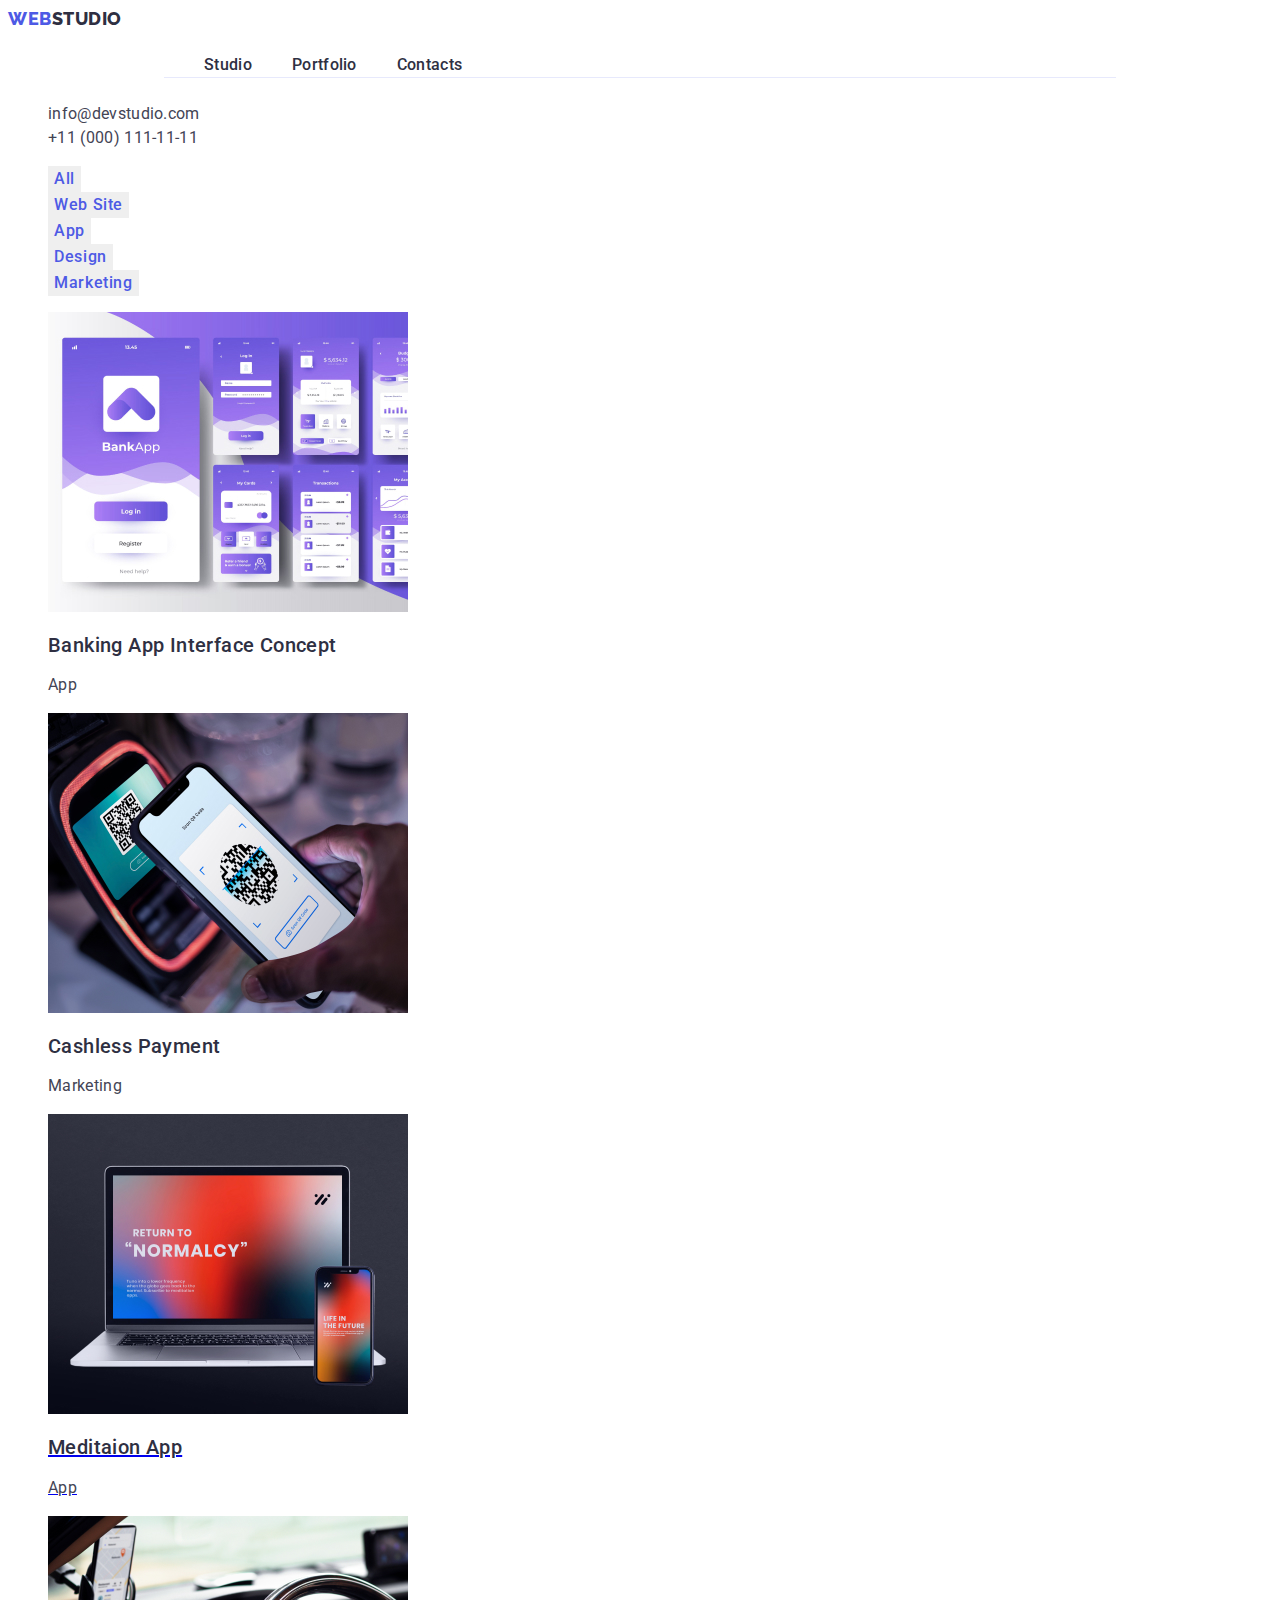
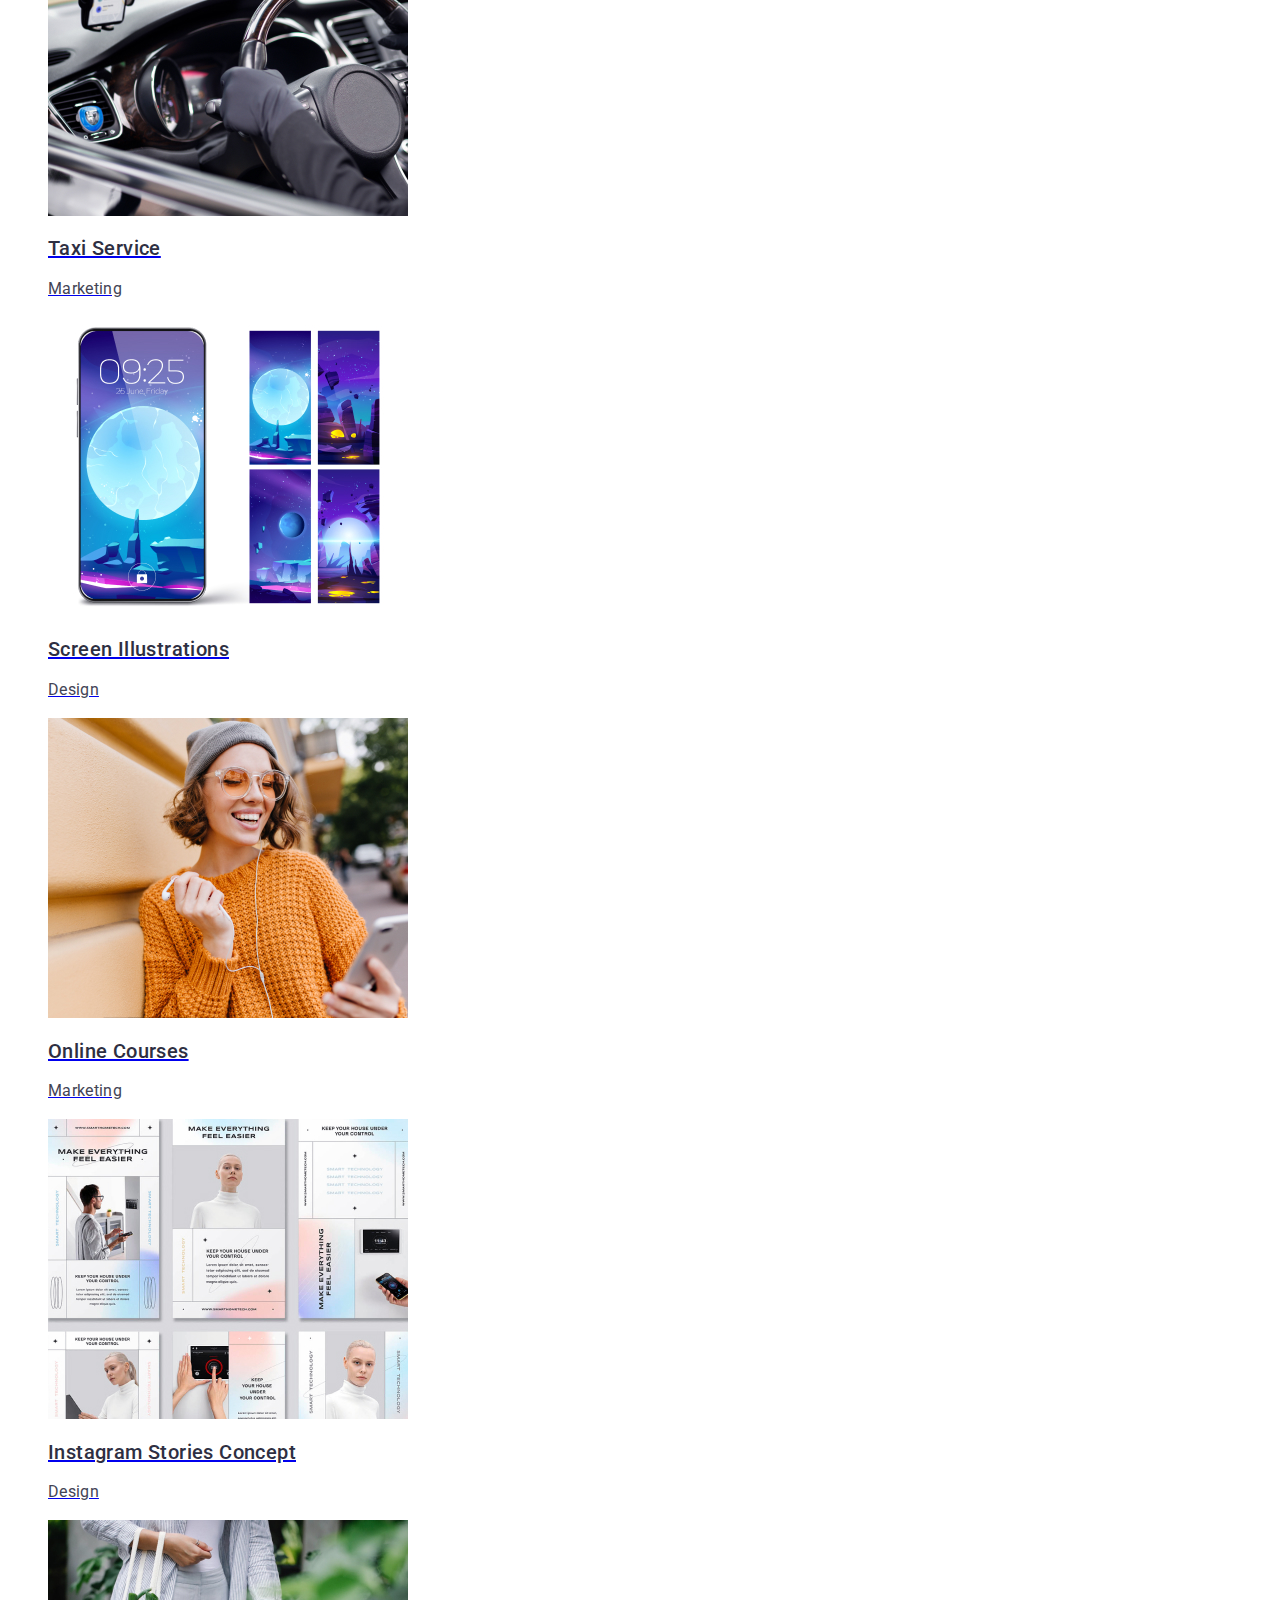
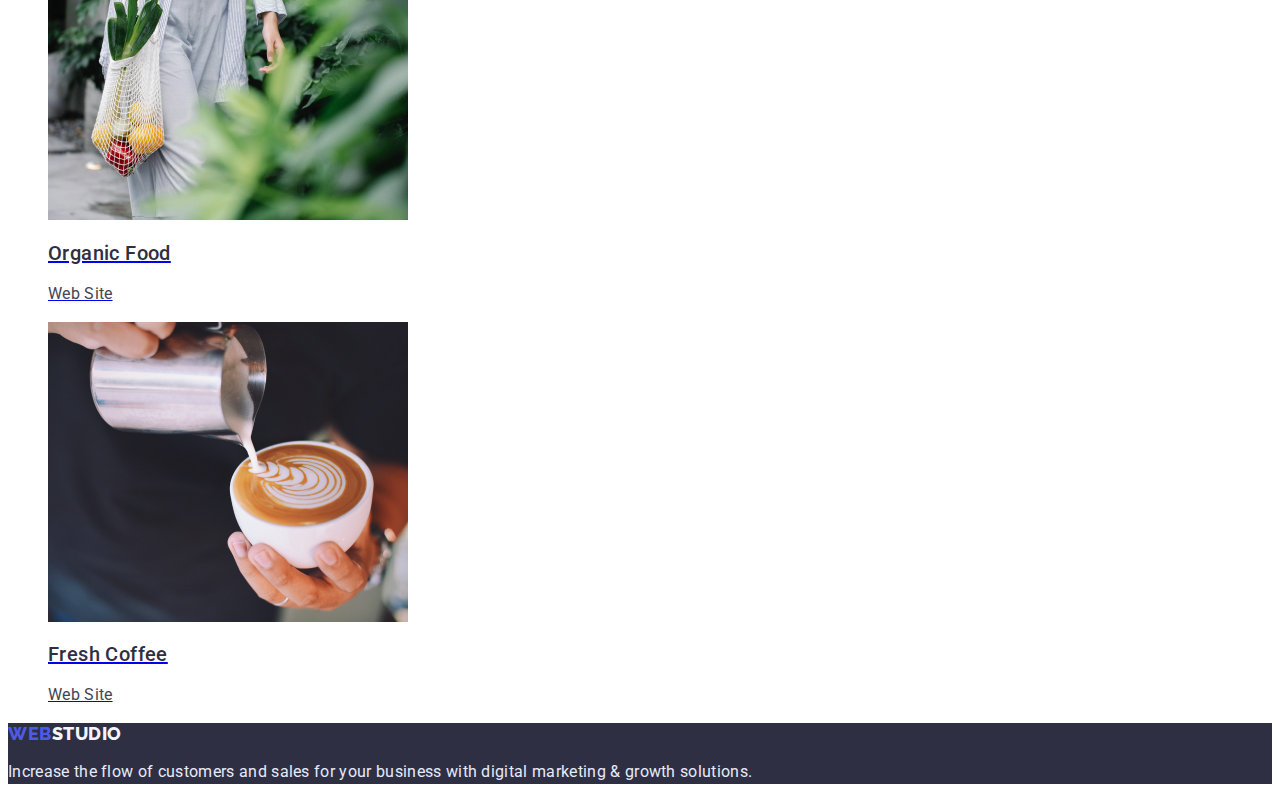
==== commit d9bfb8d4: "start" ====
--- a/portfolio.html
+++ b/portfolio.html
@@ -104,9 +104,9 @@
                 width="360"
                 height="300"
               />
-            </a>
             <h2 class="card-titel">Meditaion App</h2>
             <p class="card-text">App</p>
+          </a>
           </li>
           <li class="section-ul-item">
             <a class="img-link" href="images/img4.jpg">
@@ -116,9 +116,10 @@
                 width="360"
                 height="300"
               />
-            </a>
+          
             <h2 class="card-titel">Taxi Service</h2>
             <p class="card-text">Marketing</p>
+          </a>
           </li>
           <li class="section-ul-item">
             <a class="img-link" href="images/img5.jpg">
@@ -128,9 +129,10 @@
                 width="360"
                 height="300"
               />
-            </a>
+          
             <h2 class="card-titel">Screen Illustrations</h2>
             <p class="card-text">Design</p>
+          </a>
           </li>
           <li class="section-ul-item">
             <a class="img-link" href="images/img6.jpg">
@@ -140,9 +142,10 @@
                 width="360"
                 height="300"
               />
-            </a>
+            
             <h2 class="card-titel">Online Courses</h2>
             <p class="card-text">Marketing</p>
+          </a>
           </li>
           <li class="section-ul-item">
             <a class="img-link" href="./images/img7.jpg">
@@ -152,9 +155,10 @@
                 width="360"
                 height="300"
               />
-            </a>
+            
             <h2 class="card-titel">Instagram Stories Concept</h2>
             <p class="card-text">Design</p>
+          </a>
           </li>
           <li class="section-ul-item">
             <a class="img-link" href="./images/img8.jpg">
@@ -164,9 +168,10 @@
                 width="360"
                 height="300"
               />
-            </a>
+           
             <h2 class="card-titel">Organic Food</h2>
             <p class="card-text">Web Site</p>
+          </a>
           </li>
           <li class="section-ul-item">
             <a class="img-link" href="./images/img9.jpg">
@@ -176,9 +181,10 @@
                 width="360"
                 height="300"
               />
-            </a>
+         
             <h2 class="card-titel">Fresh Coffee</h2>
             <p class="card-text">Web Site</p>
+          </a>
           </li>
         </ul>
       </section>
--- a/css/style.css
+++ b/css/style.css
@@ -1,12 +1,23 @@
 /* HEADER */
-:root body {
+:root {
+  --grey-color: #434455; 
+  --white-color: #ffffff;
+  --ocean-color: #4d5ae5; 
+  --dark-grey-color: #2e2f42;
+  --almost-white-color: #e7e9fc;
+  --blue-color: #404bbf;
+  --ligt-color: #f4f4fd;
+}
+
+
+body {
   font-family: "Roboto", sans-serif;
-  color: #434455;
-  background: #ffffff;
+  color: var(--grey-color);
+  background: var(--white-color);
 }
 
 .header {
-  color: #ffffff;
+  color: var(--white-color);
 }
 
 .link {
@@ -20,7 +31,7 @@
   line-height: 1.17;
   letter-spacing: 0.03em;
   text-transform: uppercase;
-  color: #4d5ae5;
+  color: var(--ocean-color);
   text-decoration: none;
 }
 
@@ -32,7 +43,7 @@
   line-height: 1.17;
   letter-spacing: 0.03em;
   text-transform: uppercase;
-  color: #2e2f42;
+  color: var(--dark-grey-color);
   text-decoration: none;
 }
 
@@ -41,24 +52,24 @@
   font-size: 16px;
   line-height: 1.5;
   letter-spacing: 0.02em;
-  color: #2e2f42;
+  color: var(--dark-grey-color);
   list-style-type: none;
 }
 .header-ul {
   display: flex;
   gap: 40px;
   margin: 24px 156px 24px;
-  border-bottom: 1px solid #e7e9fc;
+  border-bottom: 1px solid var(--almost-white-color);
   margin-right: 156px;
 }
 .header-item :hover {
-  color: #2e2f42;
+  color: var(--dark-grey-color);
 }
 .header-item :active {
-  color: #2e2f42;
+  color: var(--dark-grey-color);
 }
 .header-item :focus {
-  color: #2e2f42;
+  color: var(--dark-grey-color);
 }
 
 /*** ADDRESS ****************************************************************/
@@ -73,14 +84,16 @@
   font-size: 16px;
   line-height: 1.5;
   letter-spacing: 0.02em;
-  color: #434455;
-}
-
-.header-list {
-  display: flex;
-  margin: 24px 156px 24px;
-  border-bottom: 1px solid #e7e9fc;
-  margin-right: 156px;
+  color: var(--grey-color);
+}
+.header-item-section :hover {
+  color: var(--grey-color);
+}
+.header-item-section :active {
+  color: var(--grey-color);
+}
+.header-item-section :focus {
+  color: var(--grey-color);
 }
 
 .header-link {
@@ -88,35 +101,35 @@
   font-size: 16px;
   line-height: 1.5;
   letter-spacing: 0.02em;
-  color: #2e2f42;
+  color: var(--dark-grey-color);
 }
 
 .address {
   font-size: 16px;
   line-height: 1.5;
   letter-spacing: 0.02em;
-  color: #434455;
+  color: var(--grey-color);
 }
 
 .address:hover {
-  color: #404bbf;
+  color: var(--blue-color) ;
 }
 
 .address:focus {
-  color: #404bbf;
+  color: var(--blue-color);
 }
 
 /*** MAIN ********************************************************/
 
 .main {
-  background-color: #2e2f42;
+  background-color: var(--dark-grey-color);
 }
 
 .main-title {
   font-size: 56px;
   line-height: 1.07;
   letter-spacing: 0.02em;
-  color: #ffffff;
+  color: var(--white-color);
   text-align: center;
 }
 
@@ -129,7 +142,8 @@
   letter-spacing: 0.04em;
   cursor: pointer;
   border: none;
-  color: #ffffff;
+  color: var(--white-color);
+  background-color: var(--ocean-color);
 }
 .subtitel-item {
   list-style-type: none;
@@ -139,14 +153,14 @@
   font-size: 20px;
   line-height: 1.2;
   letter-spacing: 0.02em;
-  color: #2e2f42;
+  color: var(--dark-grey-color);
 }
 
 .text {
   font-size: 16px;
   line-height: 1.5;
   letter-spacing: 0.02em;
-  color: #434455;
+  color: var(--grey-color);
 }
 
 /*** WHAT ARE WE DOING****************************************************/
@@ -157,18 +171,20 @@
   text-align: center;
   letter-spacing: 0.02em;
   text-transform: capitalize;
-  color: #2e2f42;
-}
+  color: var(--dark-grey-color);
+}
+
 
 .projects-list {
   list-style: none;
-  display: flex;
+  display: flex; 
+  margin-left: 24px;
 }
 
 /**** OUR TEAM***********************************************************************/
 
 .section {
-  background: #f4f4fd;
+  background: var(--ligt-color);
 }
 .team-list .title {
   font-weight: 500;
@@ -177,7 +193,7 @@
   line-height: 24px;
   text-align: center;
   letter-spacing: 0.02em;
-  color: #2e2f42;
+  color: var(--dark-grey-color);
 }
 .team-list .text {
   margin-top: 8px;
@@ -189,18 +205,18 @@
 .team-list .item {
   margin-left: 24px;
   list-style-type: none;
-  background: #ffffff;
+  background: var(--white-color);
 }
 
 /* Footer*******************************************/
 .footer-color {
-  background-color: #2e2f42;
+  background-color: var(--dark-grey-color);
 }
 .footer-text {
   font-size: 16px;
   line-height: 1.5;
   letter-spacing: 0.02em;
-  color: #e7e9fc;
+  color: var(--almost-white-color);
 }
 .header-studio-item {
   font-family: "Raleway", sans-serif;
@@ -210,7 +226,7 @@
   line-height: 1.17;
   letter-spacing: 0.03em;
   text-transform: uppercase;
-  color: #f4f4fd;
+  color: var(--ligt-color);
   text-decoration: none;
 }
 
@@ -219,8 +235,8 @@
 /* BUTTONS */
 .filter-btn:hover,
 .filter-btn:focus {
-  color: #ffffff;
-  background: #404bbf;
+  color: var(--white-color);
+  background: var(--blue-color);
 }
 .filter-btn {
   font-family: "Roboto", sans-serif;
@@ -230,7 +246,9 @@
   line-height: 1.5;
   display: flex;
   letter-spacing: 0.04em;
-  color: #4d5ae5;
+  color: var(--ocean-color);
+  border: none;
+  cursor: pointer;
 }
 
 .list {
@@ -242,7 +260,7 @@
 }
 
 .img-link {
-  background: #ffffff;
+  background: var(--white-color);
 }
 /* OUR PROJECTS */
 
@@ -251,13 +269,12 @@
   font-size: 20px;
   line-height: 1.2;
   letter-spacing: 0.02em;
-  color: #2e2f42;
+  color: var(--dark-grey-color);
 }
 
 .card-text {
-  font-weight: 400;
-  font-size: 16px;
-  line-height: 1.5;
-  letter-spacing: 0.02em;
-  color: #434455;
-}
+  font-size: 16px;
+  line-height: 1.5;
+  letter-spacing: 0.02em;
+  color: var(--grey-color);
+}
